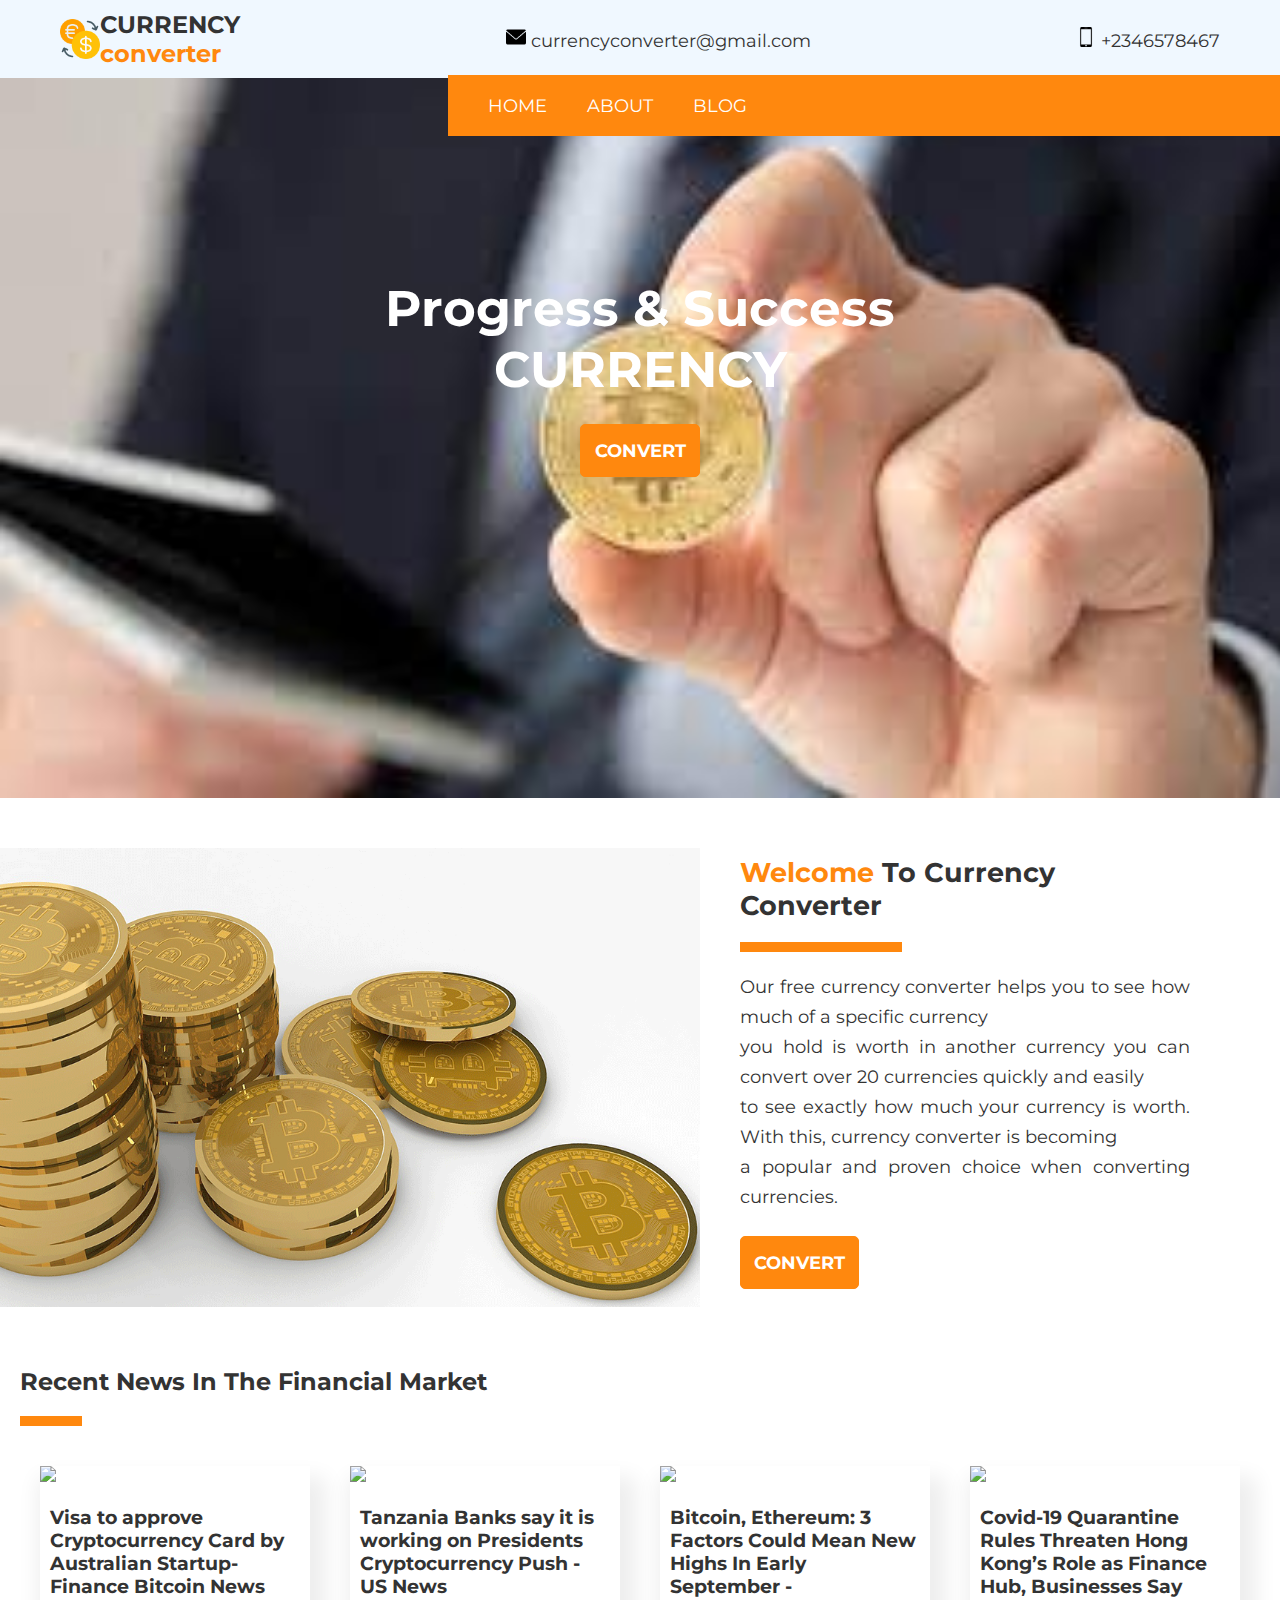
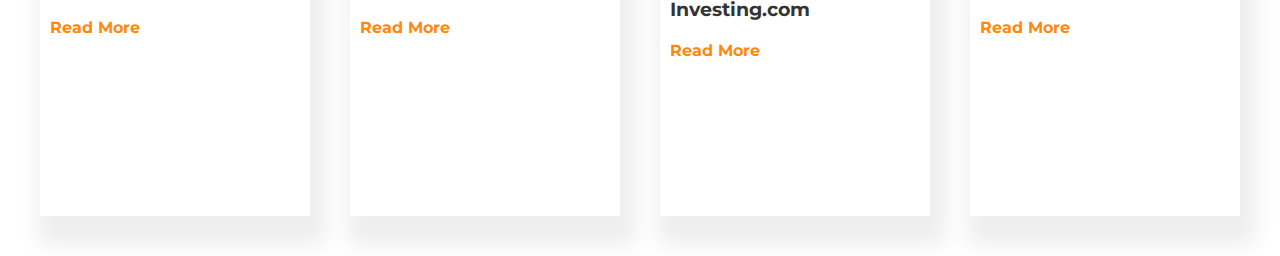
==== index.html @ f689ca14 "Merge pull request #11 from Marienoir/final_changes" ====
<!DOCTYPE html>
<html lang="en">
<head>
    <meta charset="UTF-8">
    <meta http-equiv="X-UA-Compatible" content="IE=edge">
    <meta name="viewport" content="width=device-width, initial-scale=1.0">
    <link rel="preconnect" href="https://fonts.googleapis.com" />
    <link rel="preconnect" href="https://fonts.gstatic.com" crossorigin />
    <link
      href="https://fonts.googleapis.com/css2?family=Montserrat:wght@400;600&display=swap"
      rel="stylesheet"
    />
    <link rel="stylesheet" href="style.css" />
    <title>Currency Converter</title>
</head>
<body>
    <header>
        <div class="brand-logo">
            <img class="logo" src="/images/exchange.png" alt="brandlogo">
            <h1>CURRENCY <span class="currency">converter</span></h1>
        </div>
        <div class="email">
            <img class="email-icon" src="/images/envelope.png" alt="email">
            currencyconverter@gmail.com
        </div>
        <div class="phone">
            <img class="phone-icon" src="/images/smartphone-call.png" alt="phonenumber">
            +2346578467
        </div>
    </header>
    <nav>
        <ul class="nav-links">
            <li><a href="index.html">Home</a></li>
            <li><a href="#about">About</a></li>
            <li><a href="#blog">Blog</a></li>
        </ul>
    </nav>
    <main>
        <div class="hero-banner">
            <h2>Progress & Success<br>CURRENCY</h2>
            <button class="slide_from_left"><a href="./converter.html">CONVERT</a></button>
        </div>
    </main>
    <section class="about-section" id="about">
        <img src="./images/cryto.png">
        <div class="text">
          <h1><span style="color:#ff880e">Welcome</span> To Currency Converter</h1>
          <p>
           Our free currency converter helps you to see how much of a specific currency  <br> 
           you hold is worth in another currency you can convert over 20 currencies quickly and easily<br> 
           to see exactly how much your currency is worth. With this, currency converter is becoming<br> 
           a popular and proven choice when converting currencies.
         </p>
         <button class="slide_from_left"><a href="./converter.html">CONVERT</a></button>
         </div>
        </div>
      </div>
     </section>
     <section class="blog-section" id="blog">
        <div class="text-center">
            <h1> Recent News<span> In The Financial Market</span></h1>
        </div>
        <div class="blog-card">
            <div class="blog-box">
                <img src="images/image5.jpg">
                <h3>Visa to approve Cryptocurrency Card by Australian Startup- Finance Bitcoin News</h3>
                <a target="_blank" href="https://www.google.com/url?sa=i&url=https%3A%2F%2Fnews.bitcoin.com%2Fvisa-cryptocurrency-card-australian-startup%2F&psig=AOvVaw0-QcKt82OfNd3mmg1tGjMg&ust=1630430598422000&source=images&cd=vfe&ved=2ahUKEwjx_7u2odnyAhWGw4UKHdLIAScQr4kDegUIARD4AQ">Read More</a>
            </div>
            <div class="blog-box">
                <img src="images/image3.jpg">
                <h3>Tanzania Banks say it is working on Presidents Cryptocurrency Push - US News</h3>
                <a target="_blank"  href="https://www.google.com/url?sa=i&url=https%3A%2F%2Fwww.usnews.com%2Fnews%2Ftechnology%2Farticles%2F2021-06-25%2Ftanzania-central-bank-says-it-is-working-on-presidents-cryptocurrency-push&psig=AOvVaw0-QcKt82OfNd3mmg1tGjMg&ust=1630430598422000&source=images&cd=vfe&ved=2ahUKEwjx_7u2odnyAhWGw4UKHdLIAScQr4kDegUIARCOAg">Read More</a>
            </div>
            <div class="blog-box">
                <img src="images/image4.jpg">
                <h3>Bitcoin, Ethereum: 3 Factors Could Mean New Highs In Early September - Investing.com </h3>
                <a target="_blank" href="https://ng.investing.com/analysis/bitcoin-ethereum-3-factors-could-mean-new-highs-in-early-september-90229">Read More</a>
            </div>
            <div class="blog-box">
                <img src="images/image5.jpg">
                <h3>Covid-19 Quarantine Rules Threaten Hong Kong’s Role as Finance Hub, Businesses Say</h3>
                <a target="_blank"  href="https://www.wsj.com/articles/covid-19-quarantine-rules-threaten-hong-kongs-role-as-finance-hub-businesses-say-11630067400?mod=markets_major_pos12">Read More</a>
            </div>
        </div>
    </section>
</body>
</html>
---- style.css ----
*{
    box-sizing: border-box;
    margin: 0;
    padding: 0;
    color: #333;
}
body{
    background-color: rgb(255, 255, 255);
    font-size: 1.1rem;
    font-family: 'Montserrat', sans-serif;
}

header {
    background-color:aliceblue;
    margin: 0;
    display: flex;
    justify-content: space-between;
    align-items: center;
    padding: 10px 60px;
}

.brand-logo {
    display: flex;
    align-items: center;
}

.logo {
    width: 40px;
}

h1{
    font-size: 24px;
}

.currency {
    display: block;
    color: #ff880e;
}

.email-icon,
.phone-icon {
    width: 20px;

}

nav {
    width: 65%;
    margin-left: auto;
    padding: 10px;
    background-color: #ff880e;
    position: absolute;
    top: 75px;
    right: 0px;
} 


.nav-links {
    display: flex;
    padding: 10px 30px;
    margin: 0;
    list-style-type: none;
    column-gap: 40px;
}

.nav-links a {
    color: #fff;
    text-decoration: none;
    text-transform: uppercase;
}

.hero-banner {
    background-image: url(/images/coin-fist.jpeg);
    height: 80vh;
    background-repeat: no-repeat;
    background-size: cover;
    text-align:center;

}

.hero-banner h2 {
    font-size: 50px;
    color: white;
    padding-top: 200px;
    font-family: 'Montserrat', sans-serif;
    font-weight: bold;
}
button a{
    text-decoration: none;
    color: white;
}
button {
    font-size: 1em;
    background: #ff880e;
    color: #fff;
    border: 0.1rem solid #ff880e;
    padding: 0.85em 0.75em;
    margin-top: 1.5rem;
    position: relative;
    z-index: 1;
    overflow: hidden;
    font-family: 'Montserrat', sans-serif;
    font-weight: bold;
    border-radius: 5px;
}
  button a:hover {
    color: #ff880e;
}
  button::after {
    content: "";
    background: #fff;
    position: absolute;
    z-index: -1;
    padding: 0.85em 0.75em;
    display: block;
}
  button[class^="slide"]::after {
    transition: all 0.35s;
}
  button[class^="slide"]:hover::after {
    left: 0;
    right: 0;
    top: 0;
    bottom: 0;
    transition: all 0.35s;
}
  button.slide_from_left::after {
    top: 0;
    bottom: 0;
    left: -100%;
    right: 100%;
}
.about-section {
    display: flex;
    justify-content: space-evenly;
    align-items: center;
    padding: 20px 90px 20px 0;
}
.about-section img {
    width: 700px;
    margin: 30px 40px 0 0;
}
.about-section h1{
    font-size: 1.7rem;
    margin: 20px 0;
}
.about-section p{
    line-height: 30px;
    text-align: justify;
}
.text h1:after {
    content: ""; /* This is necessary for the pseudo element to work. */ 
    display: block; /* This will put the pseudo element on its own line. */
    width: 36%; /* Change this to whatever width you want to have before hover. */
    padding-top: 20px; /* This creates some space between the element and the border. */
    border-bottom: 10px solid #ff880e; /* This creates the border. Replace black with whatever color you want. */
    transition: .5s; /* This establishes the amount of time in seconds the animation should take from start to finish */
}

.text h1:hover:after {
    width: 67%; /* This will be the new width of your border when on hover */
}
.blog-section{
    padding: 20px;
    font-size: 1rem;
    font-family: 'Montserrat', sans-serif;
}
.text-center{
    text-align: left;
    margin: 20px 0;
}
.blog-card{
    display: flex;
    justify-content: center;
}

.blog-box{
    background: #fff;
    box-shadow: 7px 20px 20px 9px rgb(0 0 0 / 7%);
    width: 300px;
    margin: 20px;
    color:#4b4646;
    height: 350px;
}
.blog-box h3{
    margin: 10px 0;
    padding: 10px;
}
.blog-box a{
    text-decoration: none;
    color:#ff880e ;
    font-weight: bold;
    padding: 10px;
}
.text-center h1:after {
    content: ""; /* This is necessary for the pseudo element to work. */ 
    display: block; /* This will put the pseudo element on its own line. */
    width: 5%; /* Change this to whatever width you want to have before hover. */
    padding-top: 20px; /* This creates some space between the element and the border. */
    border-bottom: 10px solid #ff880e; /* This creates the border. Replace black with whatever color you want. */
    transition: .5s; /* This establishes the amount of time in seconds the animation should take from start to finish */
}

.text-center h1:hover:after {
    width: 15%; /* This will be the new width of your border when on hover */
}

@media only screen and (max-width: 768px){
    body{
        font-size: 1rem;
    }
    
    nav, .email, .phone{
        display: none;
    }
    .hero-banner h2{
        font-size: 2.1rem;
    }
    .about-section{
        flex-direction: column;
    }
    .text{
        padding: 10px;
    }
    .text h1{
        font-size: 1.6rem;
    }
    .about-section img{
        margin: 30px;
        width: 500px;
    }
    .header{
        font-size: 20px;
        text-align: center;
    }
    .blog-card{
        flex-direction: column;
    }
}
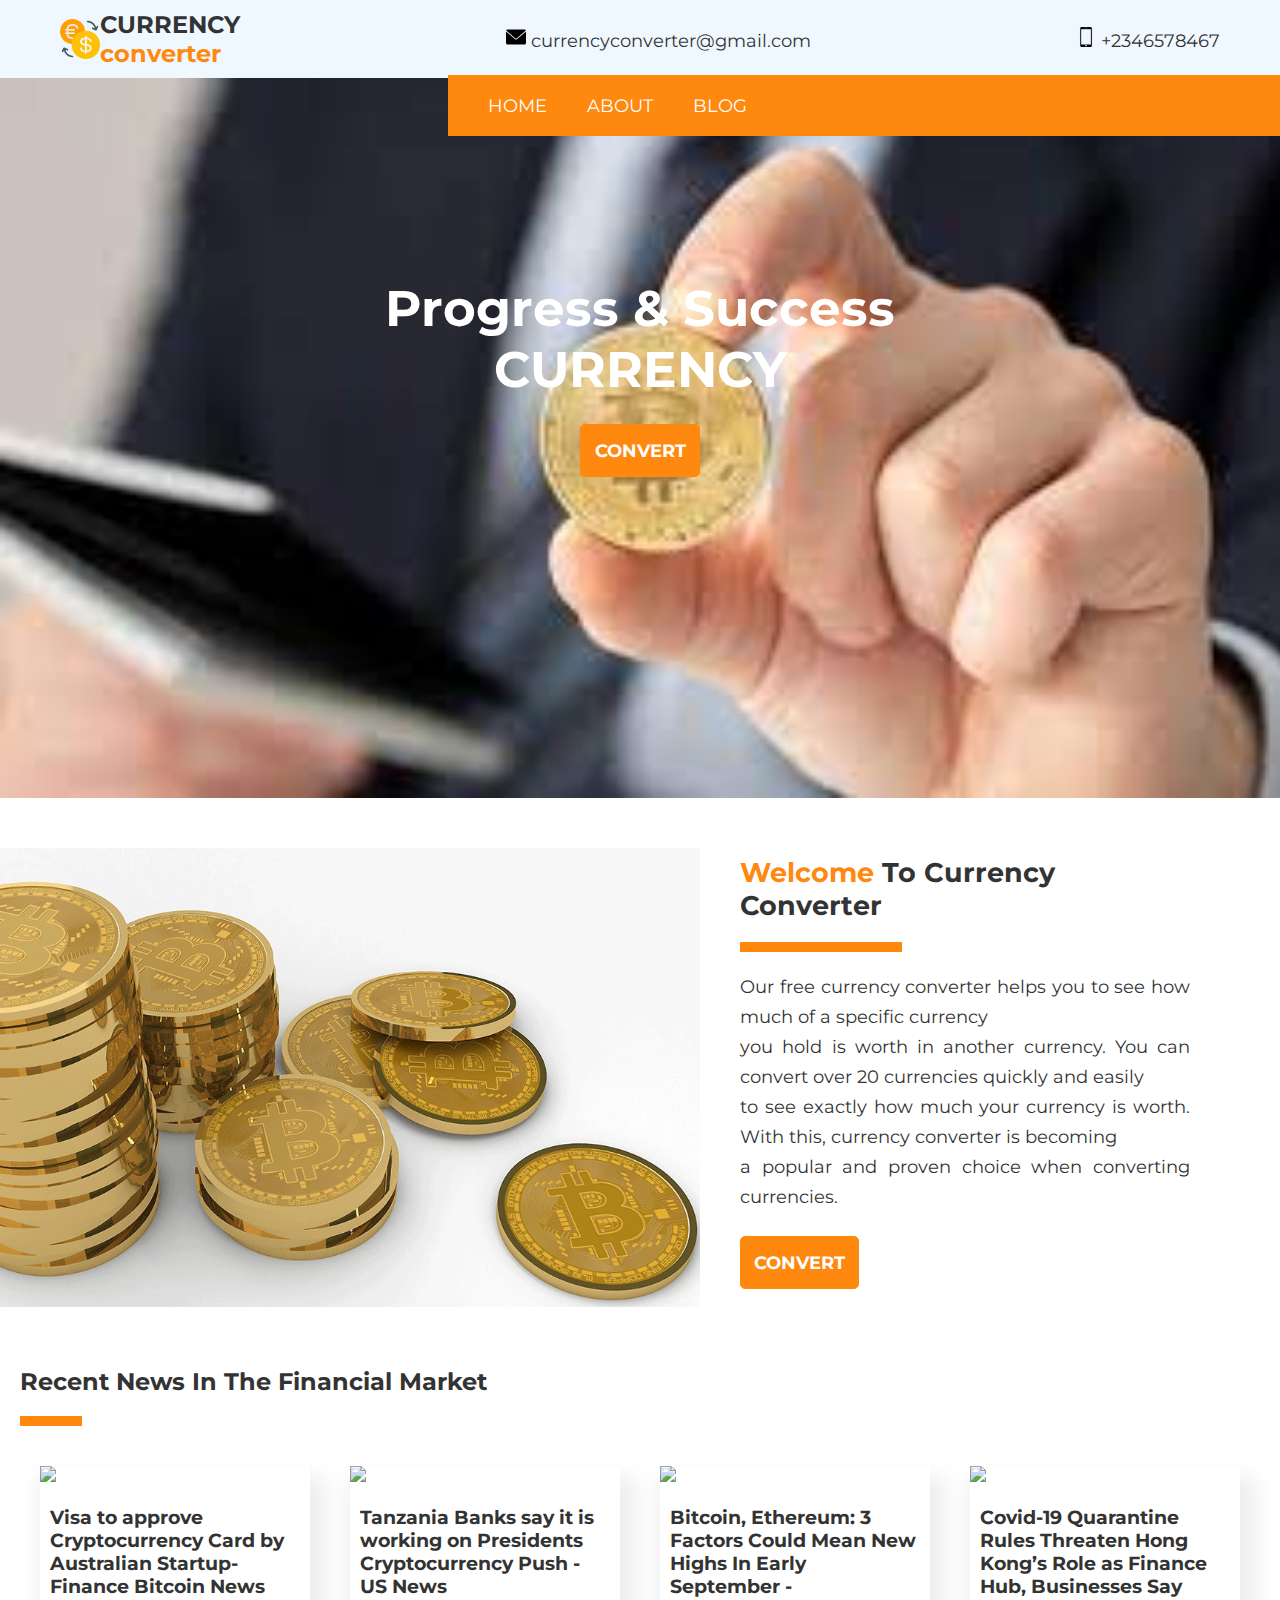
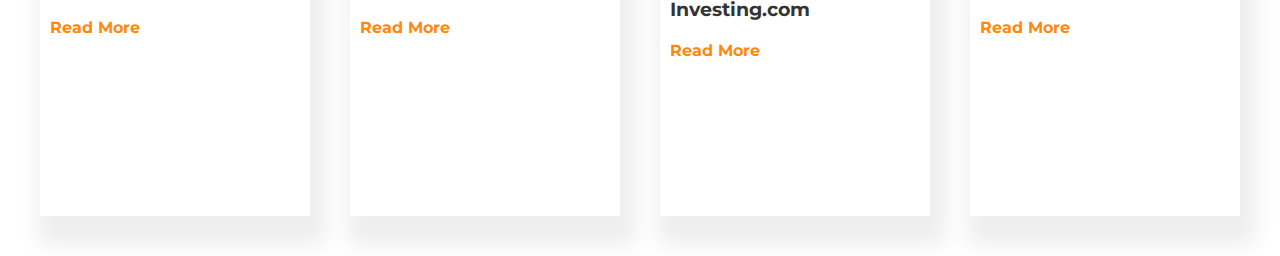
==== commit 1e426a04: "Update index.html" ====
--- a/index.html
+++ b/index.html
@@ -46,8 +46,8 @@
         <div class="text">
           <h1><span style="color:#ff880e">Welcome</span> To Currency Converter</h1>
           <p>
-           Our free currency converter helps you to see how much of a specific currency  <br> 
-           you hold is worth in another currency you can convert over 20 currencies quickly and easily<br> 
+           Our free currency converter helps you to see how much of a specific currency<br> 
+           you hold is worth in another currency. You can convert over 20 currencies quickly and easily<br> 
            to see exactly how much your currency is worth. With this, currency converter is becoming<br> 
            a popular and proven choice when converting currencies.
          </p>
@@ -84,4 +84,4 @@
         </div>
     </section>
 </body>
-</html>+</html>
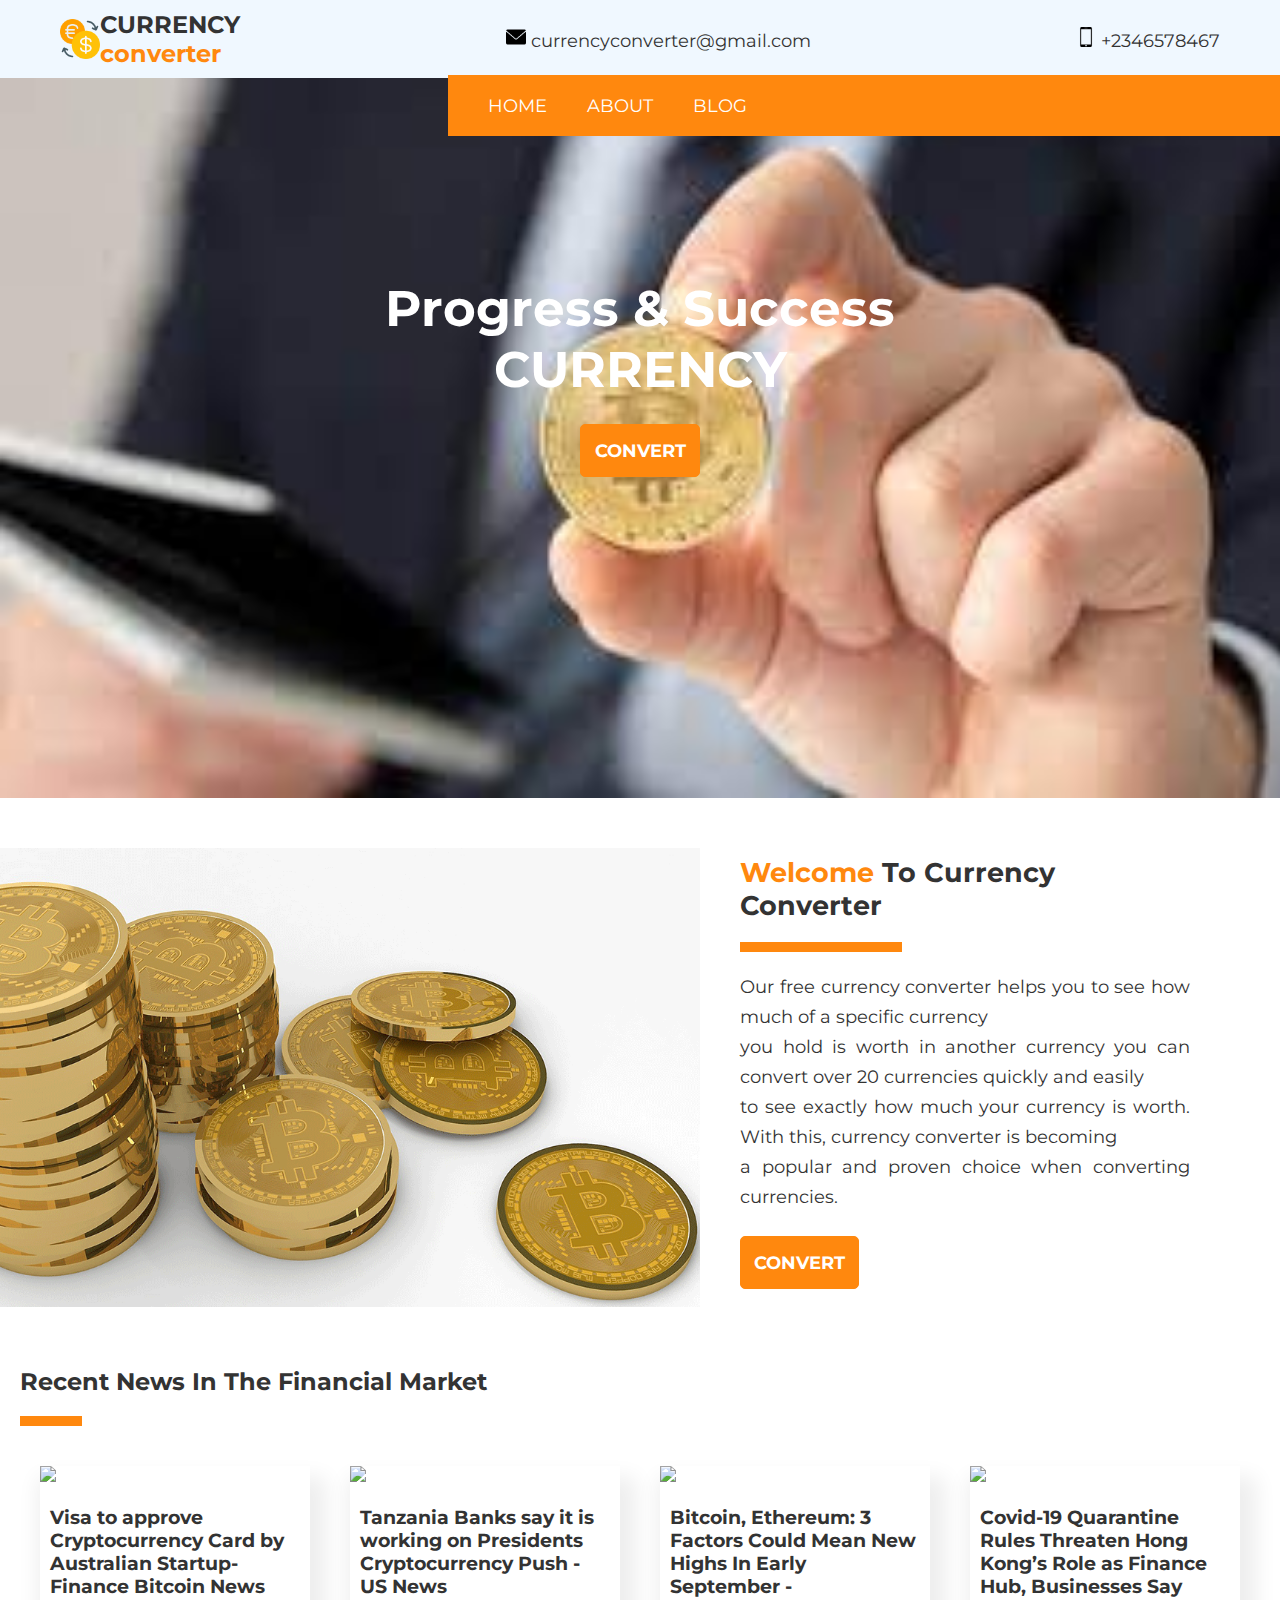
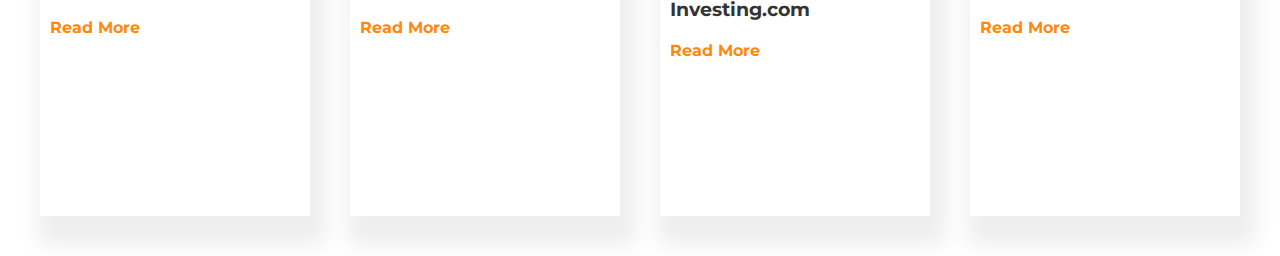
==== commit ed59c48b: "made some final changes" ====
--- a/index.html
+++ b/index.html
@@ -46,8 +46,8 @@
         <div class="text">
           <h1><span style="color:#ff880e">Welcome</span> To Currency Converter</h1>
           <p>
-           Our free currency converter helps you to see how much of a specific currency<br> 
-           you hold is worth in another currency. You can convert over 20 currencies quickly and easily<br> 
+           Our free currency converter helps you to see how much of a specific currency  <br> 
+           you hold is worth in another currency you can convert over 20 currencies quickly and easily<br> 
            to see exactly how much your currency is worth. With this, currency converter is becoming<br> 
            a popular and proven choice when converting currencies.
          </p>
@@ -84,4 +84,4 @@
         </div>
     </section>
 </body>
-</html>
+</html>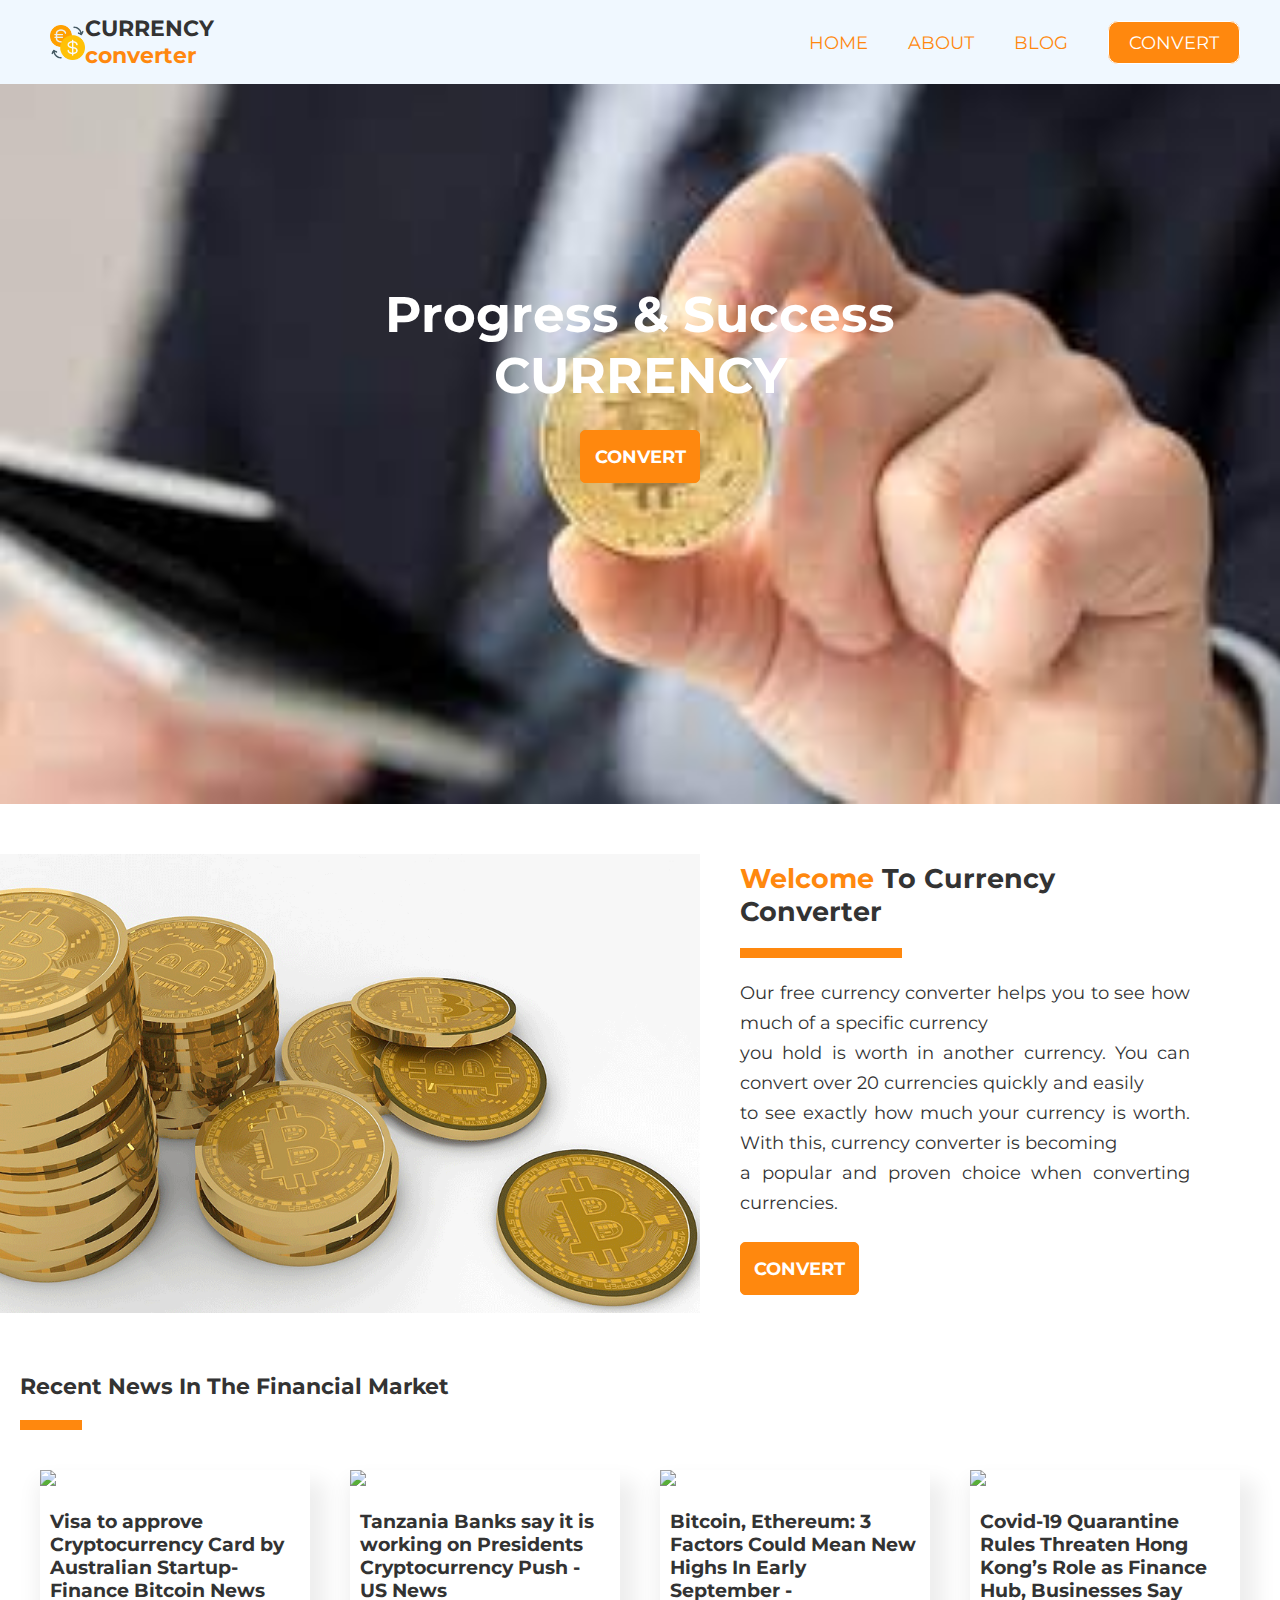
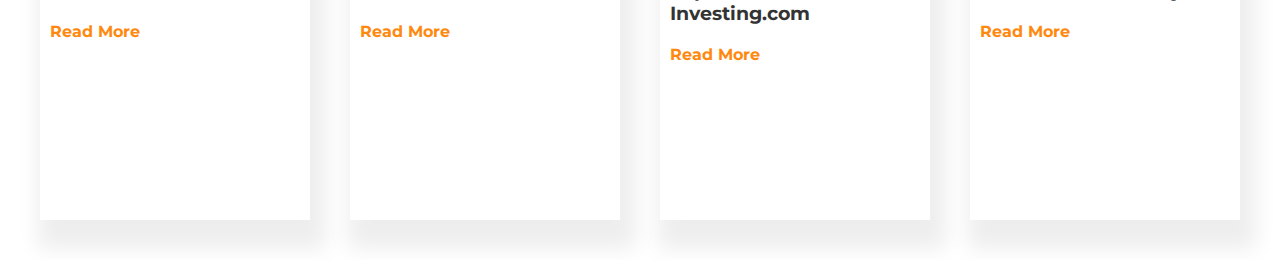
==== commit 69d7c5dd: "reworked on navbar and responsiveness" ====
--- a/index.html
+++ b/index.html
@@ -14,74 +14,75 @@
     <title>Currency Converter</title>
 </head>
 <body>
-    <header>
-        <div class="brand-logo">
-            <img class="logo" src="/images/exchange.png" alt="brandlogo">
-            <h1>CURRENCY <span class="currency">converter</span></h1>
-        </div>
-        <div class="email">
-            <img class="email-icon" src="/images/envelope.png" alt="email">
-            currencyconverter@gmail.com
-        </div>
-        <div class="phone">
-            <img class="phone-icon" src="/images/smartphone-call.png" alt="phonenumber">
-            +2346578467
-        </div>
-    </header>
-    <nav>
-        <ul class="nav-links">
+    <header id='header'>
+        <nav>
+            <div class="brand-logo">
+                <img class="logo" src="/images/exchange.png" alt="brandlogo">
+                <h1>CURRENCY <span class="currency">converter</span></h1>
+            </div>
+            <ul class="nav-links lg">
+                <li><a href="index.html">Home</a></li>
+                <li><a href="#about">About</a></li>
+                <li><a href="#blog">Blog</a></li>
+                <li><a href="/converter.html" class='convert'>Convert</a></li>
+            </ul>
+            <img id='nav-toggler' class='nav-toggler' src='/icons/hamburger.png' alt='menu icon'>
+        </nav>
+        <ul class="nav-links sm hide" id='nav-links'>
             <li><a href="index.html">Home</a></li>
             <li><a href="#about">About</a></li>
             <li><a href="#blog">Blog</a></li>
+            <li><a href="/converter.html" class='convert'>Convert</a></li>
         </ul>
-    </nav>
+    </header>
     <main>
-        <div class="hero-banner">
+        <section class="hero-banner" id='hero-banner'>
             <h2>Progress & Success<br>CURRENCY</h2>
             <button class="slide_from_left"><a href="./converter.html">CONVERT</a></button>
-        </div>
+        </section>
+        <section class="about-section" id="about">
+            <img src="./images/cryto.png">
+            <div class="text">
+              <h1><span style="color:#ff880e">Welcome</span> To Currency Converter</h1>
+              <p>
+               Our free currency converter helps you to see how much of a specific currency<br> 
+               you hold is worth in another currency. You can convert over 20 currencies quickly and easily<br> 
+               to see exactly how much your currency is worth. With this, currency converter is becoming<br> 
+               a popular and proven choice when converting currencies.
+             </p>
+             <button class="slide_from_left"><a href="./converter.html">CONVERT</a></button>
+             </div>
+            </div>
+          </div>
+         </section>
+         <section class="blog-section" id="blog">
+            <div class="text-center">
+                <h1> Recent News<span> In The Financial Market</span></h1>
+            </div>
+            <div class="blog-card">
+                <div class="blog-box">
+                    <img src="images/image5.jpg">
+                    <h3>Visa to approve Cryptocurrency Card by Australian Startup- Finance Bitcoin News</h3>
+                    <a target="_blank" href="https://www.google.com/url?sa=i&url=https%3A%2F%2Fnews.bitcoin.com%2Fvisa-cryptocurrency-card-australian-startup%2F&psig=AOvVaw0-QcKt82OfNd3mmg1tGjMg&ust=1630430598422000&source=images&cd=vfe&ved=2ahUKEwjx_7u2odnyAhWGw4UKHdLIAScQr4kDegUIARD4AQ">Read More</a>
+                </div>
+                <div class="blog-box">
+                    <img src="images/image3.jpg">
+                    <h3>Tanzania Banks say it is working on Presidents Cryptocurrency Push - US News</h3>
+                    <a target="_blank"  href="https://www.google.com/url?sa=i&url=https%3A%2F%2Fwww.usnews.com%2Fnews%2Ftechnology%2Farticles%2F2021-06-25%2Ftanzania-central-bank-says-it-is-working-on-presidents-cryptocurrency-push&psig=AOvVaw0-QcKt82OfNd3mmg1tGjMg&ust=1630430598422000&source=images&cd=vfe&ved=2ahUKEwjx_7u2odnyAhWGw4UKHdLIAScQr4kDegUIARCOAg">Read More</a>
+                </div>
+                <div class="blog-box">
+                    <img src="images/image4.jpg">
+                    <h3>Bitcoin, Ethereum: 3 Factors Could Mean New Highs In Early September - Investing.com </h3>
+                    <a target="_blank" href="https://ng.investing.com/analysis/bitcoin-ethereum-3-factors-could-mean-new-highs-in-early-september-90229">Read More</a>
+                </div>
+                <div class="blog-box">
+                    <img src="images/image5.jpg">
+                    <h3>Covid-19 Quarantine Rules Threaten Hong Kong’s Role as Finance Hub, Businesses Say</h3>
+                    <a target="_blank"  href="https://www.wsj.com/articles/covid-19-quarantine-rules-threaten-hong-kongs-role-as-finance-hub-businesses-say-11630067400?mod=markets_major_pos12">Read More</a>
+                </div>
+            </div>
+        </section>
     </main>
-    <section class="about-section" id="about">
-        <img src="./images/cryto.png">
-        <div class="text">
-          <h1><span style="color:#ff880e">Welcome</span> To Currency Converter</h1>
-          <p>
-           Our free currency converter helps you to see how much of a specific currency  <br> 
-           you hold is worth in another currency you can convert over 20 currencies quickly and easily<br> 
-           to see exactly how much your currency is worth. With this, currency converter is becoming<br> 
-           a popular and proven choice when converting currencies.
-         </p>
-         <button class="slide_from_left"><a href="./converter.html">CONVERT</a></button>
-         </div>
-        </div>
-      </div>
-     </section>
-     <section class="blog-section" id="blog">
-        <div class="text-center">
-            <h1> Recent News<span> In The Financial Market</span></h1>
-        </div>
-        <div class="blog-card">
-            <div class="blog-box">
-                <img src="images/image5.jpg">
-                <h3>Visa to approve Cryptocurrency Card by Australian Startup- Finance Bitcoin News</h3>
-                <a target="_blank" href="https://www.google.com/url?sa=i&url=https%3A%2F%2Fnews.bitcoin.com%2Fvisa-cryptocurrency-card-australian-startup%2F&psig=AOvVaw0-QcKt82OfNd3mmg1tGjMg&ust=1630430598422000&source=images&cd=vfe&ved=2ahUKEwjx_7u2odnyAhWGw4UKHdLIAScQr4kDegUIARD4AQ">Read More</a>
-            </div>
-            <div class="blog-box">
-                <img src="images/image3.jpg">
-                <h3>Tanzania Banks say it is working on Presidents Cryptocurrency Push - US News</h3>
-                <a target="_blank"  href="https://www.google.com/url?sa=i&url=https%3A%2F%2Fwww.usnews.com%2Fnews%2Ftechnology%2Farticles%2F2021-06-25%2Ftanzania-central-bank-says-it-is-working-on-presidents-cryptocurrency-push&psig=AOvVaw0-QcKt82OfNd3mmg1tGjMg&ust=1630430598422000&source=images&cd=vfe&ved=2ahUKEwjx_7u2odnyAhWGw4UKHdLIAScQr4kDegUIARCOAg">Read More</a>
-            </div>
-            <div class="blog-box">
-                <img src="images/image4.jpg">
-                <h3>Bitcoin, Ethereum: 3 Factors Could Mean New Highs In Early September - Investing.com </h3>
-                <a target="_blank" href="https://ng.investing.com/analysis/bitcoin-ethereum-3-factors-could-mean-new-highs-in-early-september-90229">Read More</a>
-            </div>
-            <div class="blog-box">
-                <img src="images/image5.jpg">
-                <h3>Covid-19 Quarantine Rules Threaten Hong Kong’s Role as Finance Hub, Businesses Say</h3>
-                <a target="_blank"  href="https://www.wsj.com/articles/covid-19-quarantine-rules-threaten-hong-kongs-role-as-finance-hub-businesses-say-11630067400?mod=markets_major_pos12">Read More</a>
-            </div>
-        </div>
-    </section>
+    <script src='nav.js'></script>
 </body>
-</html>+</html>
--- a/style.css
+++ b/style.css
@@ -12,12 +12,20 @@
 
 header {
     background-color:aliceblue;
+    padding: 15px 40px 15px 50px;
+    position: fixed;
+    top: 0;
+    width: 100%;
+    transition: top 0.3s;
+    z-index: 100;
+}
+
+nav {
     margin: 0;
     display: flex;
     justify-content: space-between;
     align-items: center;
-    padding: 10px 60px;
-}
+} 
 
 .brand-logo {
     display: flex;
@@ -25,11 +33,11 @@
 }
 
 .logo {
-    width: 40px;
+    width: 35px;
 }
 
 h1{
-    font-size: 24px;
+    font-size: 22px;
 }
 
 .currency {
@@ -43,29 +51,42 @@
 
 }
 
-nav {
-    width: 65%;
-    margin-left: auto;
-    padding: 10px;
-    background-color: #ff880e;
-    position: absolute;
-    top: 75px;
-    right: 0px;
-} 
-
-
 .nav-links {
     display: flex;
-    padding: 10px 30px;
     margin: 0;
     list-style-type: none;
     column-gap: 40px;
 }
 
+.nav-toggler,
+.nav-links.sm {
+    display: none;
+}
+
 .nav-links a {
-    color: #fff;
+    color: #ff880e;
     text-decoration: none;
     text-transform: uppercase;
+    padding-bottom: 10px;
+}
+
+.nav-links a:hover {
+    border-bottom: 1px solid #ff880e;
+    color: #4b4646;
+}
+
+.nav-links .convert {
+    background-color: #ff880e;
+    color: #fff;
+    border-radius: 10px;
+    padding: 10px 20px;
+    border: 1.5px solid #fff;
+}
+
+.nav-links .convert:hover {
+    background-color: #fff;
+    color: #ff880e;
+    border: 1.5px solid #ff880e;
 }
 
 .hero-banner {
@@ -74,7 +95,7 @@
     background-repeat: no-repeat;
     background-size: cover;
     text-align:center;
-
+    margin-top: 84px;
 }
 
 .hero-banner h2 {
@@ -208,10 +229,43 @@
     body{
         font-size: 1rem;
     }
+
+    .nav-links {
+        flex-direction: column;
+        row-gap: 25px;
+        margin: 25px 0;
+    }
     
-    nav, .email, .phone{
+    .nav-links.lg{
         display: none;
     }
+
+    .nav-toggler {
+        display: block;
+        width: 50px;
+    }
+
+    .nav-links.sm {
+        display: flex;
+    }
+
+    .nav-links.sm.hide {
+        display: none;
+    }
+
+    .nav-links li:last-of-type {
+        margin-top: 10px;
+    }
+
+
+    .hero-banner {
+        margin-top: 84px;
+    }
+
+    .hero-banner.shift {
+        margin-top: 295px;
+    }
+
     .hero-banner h2{
         font-size: 2.1rem;
     }
@@ -235,4 +289,10 @@
     .blog-card{
         flex-direction: column;
     }
+}
+
+@media only screen and (max-width: 425px) {
+    header {
+        padding: 15px 25px;
+    }
 }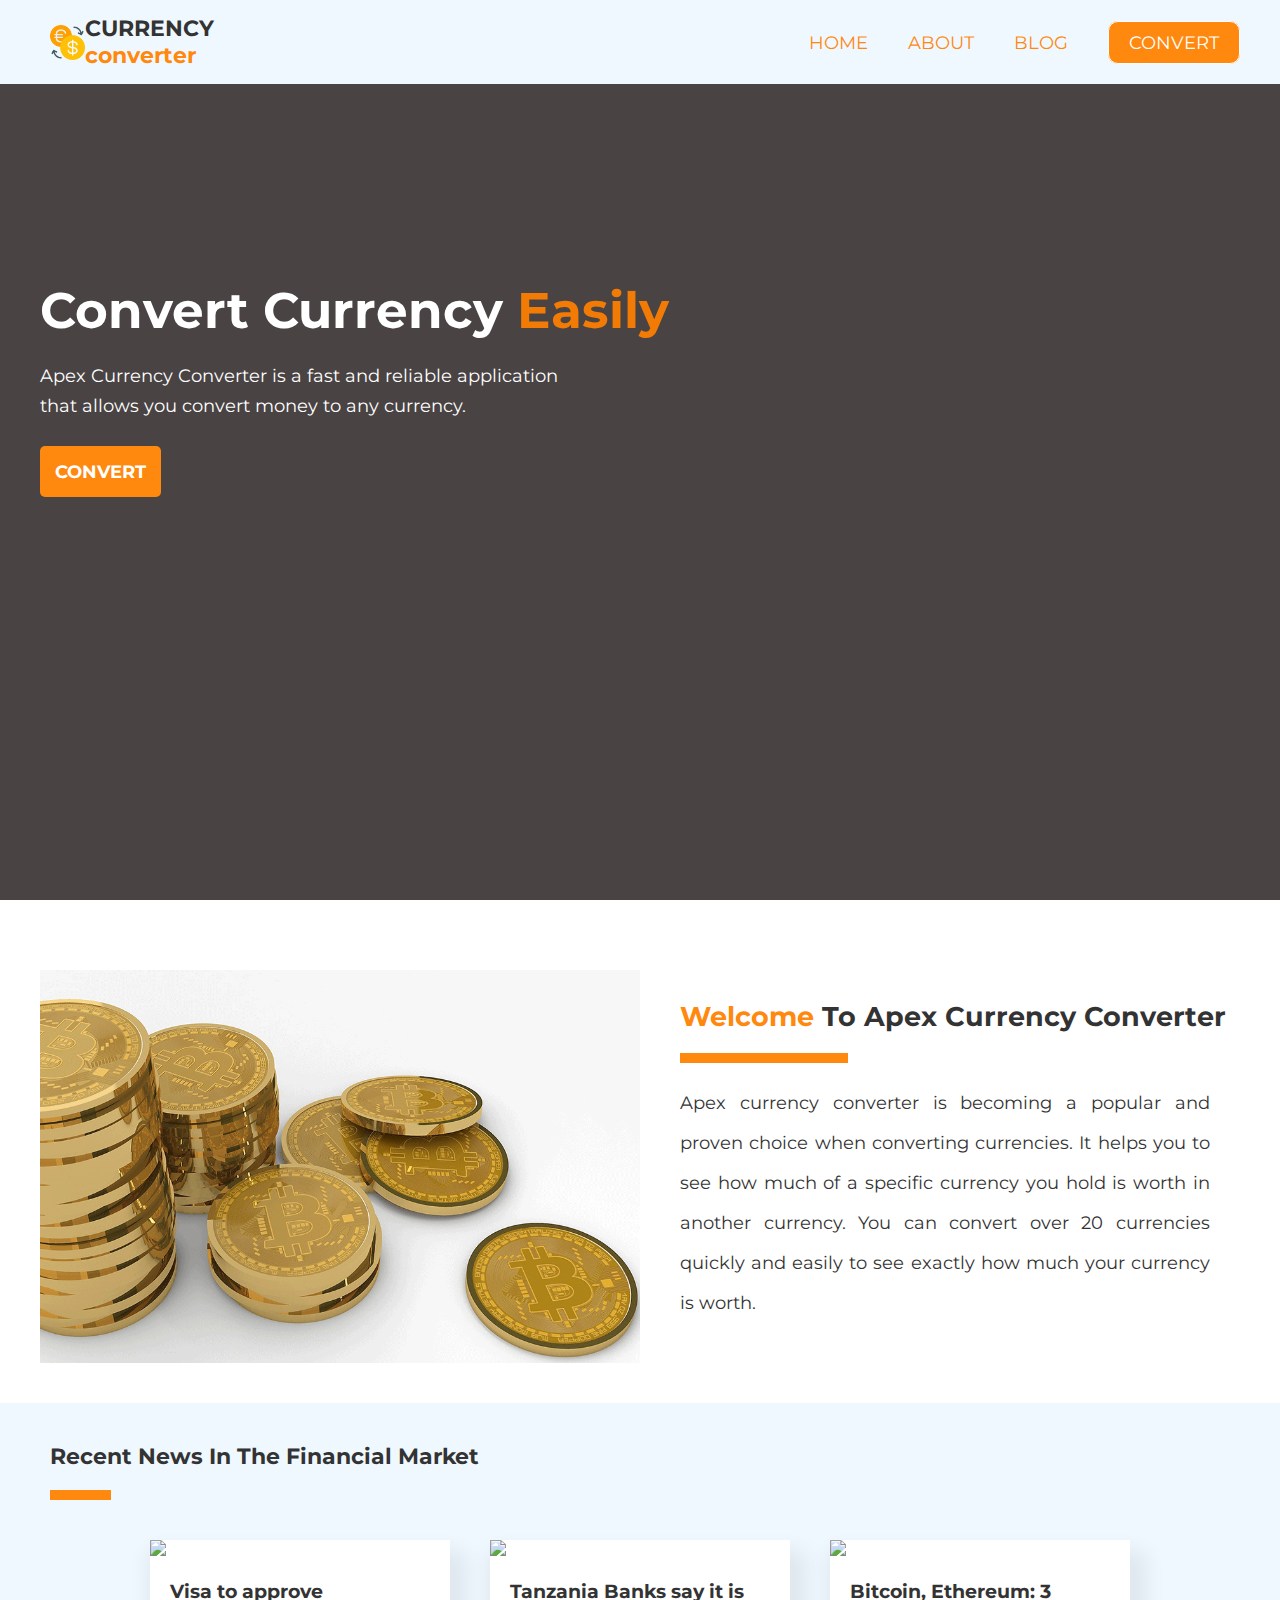
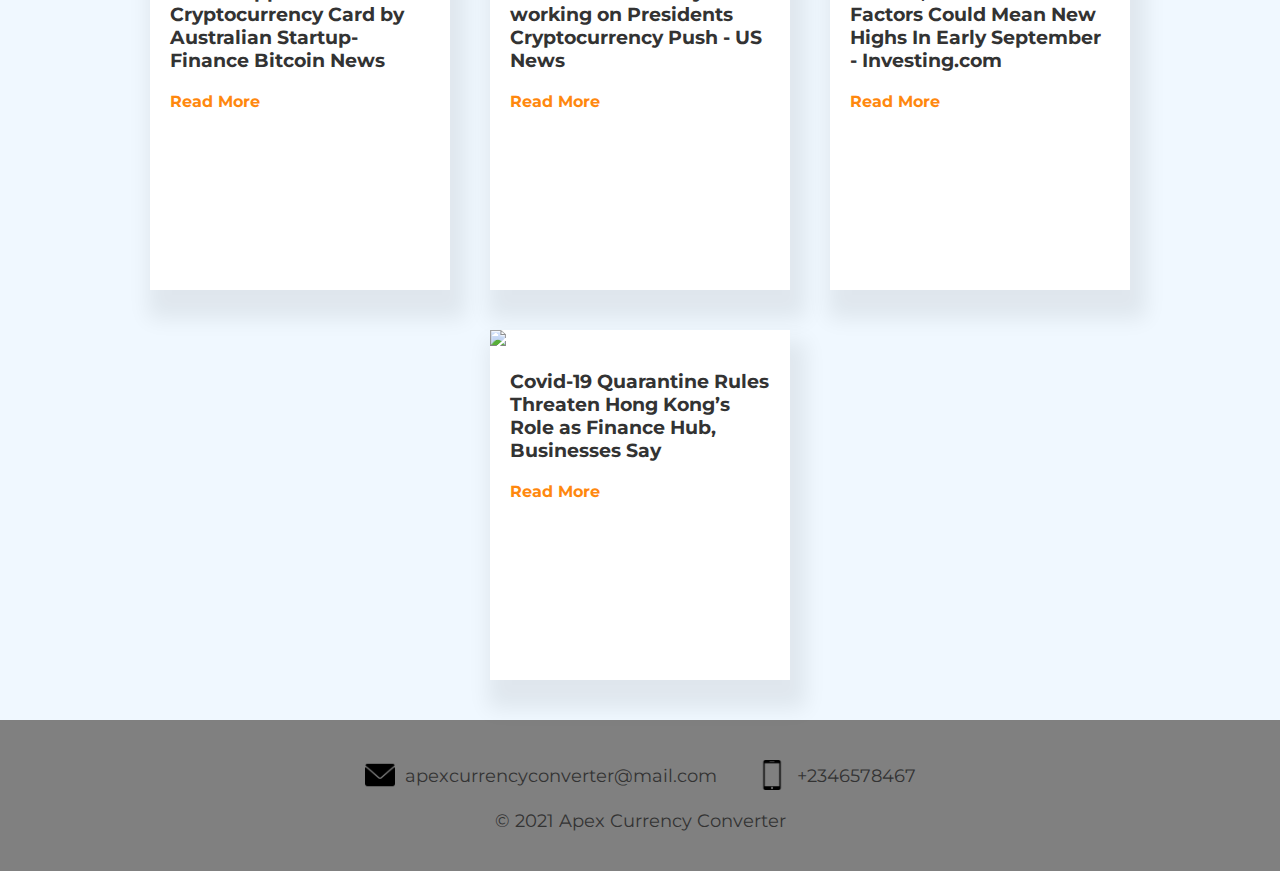
==== commit 9aef12f9: "updated responsiveness" ====
--- a/index.html
+++ b/index.html
@@ -35,27 +35,26 @@
             <li><a href="/converter.html" class='convert'>Convert</a></li>
         </ul>
     </header>
-    <main>
-        <section class="hero-banner" id='hero-banner'>
-            <h2>Progress & Success<br>CURRENCY</h2>
-            <button class="slide_from_left"><a href="./converter.html">CONVERT</a></button>
+    <main class="container">
+        <section class="hero-banner">
+            <h2>Convert Currency <span style="color:#f17b04">Easily</span></h2>
+            <p>Apex Currency Converter is a fast and reliable application<br>that allows you convert money to any currency.</p>
+            <a class="convert-btn" href="./converter.html">CONVERT</a>
         </section>
-        <section class="about-section" id="about">
+        <section class="container about-section" id="about">
             <img src="./images/cryto.png">
             <div class="text">
-              <h1><span style="color:#ff880e">Welcome</span> To Currency Converter</h1>
-              <p>
-               Our free currency converter helps you to see how much of a specific currency<br> 
-               you hold is worth in another currency. You can convert over 20 currencies quickly and easily<br> 
-               to see exactly how much your currency is worth. With this, currency converter is becoming<br> 
-               a popular and proven choice when converting currencies.
-             </p>
-             <button class="slide_from_left"><a href="./converter.html">CONVERT</a></button>
-             </div>
+            <h1><span style="color:#ff880e">Welcome</span> To Apex Currency Converter</h1>
+            <p>
+                Apex currency converter is becoming a popular and proven choice when converting currencies. It helps you to see how much of a specific currency
+            you hold is worth in another currency. You can convert over 20 currencies quickly and easily
+            to see exactly how much your currency is worth. 
+            </p>
             </div>
-          </div>
-         </section>
-         <section class="blog-section" id="blog">
+            </div>
+        </div>
+        </section>
+        <section class="container blog-section" id="blog">
             <div class="text-center">
                 <h1> Recent News<span> In The Financial Market</span></h1>
             </div>
@@ -63,12 +62,12 @@
                 <div class="blog-box">
                     <img src="images/image5.jpg">
                     <h3>Visa to approve Cryptocurrency Card by Australian Startup- Finance Bitcoin News</h3>
-                    <a target="_blank" href="https://www.google.com/url?sa=i&url=https%3A%2F%2Fnews.bitcoin.com%2Fvisa-cryptocurrency-card-australian-startup%2F&psig=AOvVaw0-QcKt82OfNd3mmg1tGjMg&ust=1630430598422000&source=images&cd=vfe&ved=2ahUKEwjx_7u2odnyAhWGw4UKHdLIAScQr4kDegUIARD4AQ">Read More</a>
+                    <a target="_blank" href="https://news.bitcoin.com/visa-cryptocurrency-card-australian-startup/">Read More</a>
                 </div>
                 <div class="blog-box">
                     <img src="images/image3.jpg">
                     <h3>Tanzania Banks say it is working on Presidents Cryptocurrency Push - US News</h3>
-                    <a target="_blank"  href="https://www.google.com/url?sa=i&url=https%3A%2F%2Fwww.usnews.com%2Fnews%2Ftechnology%2Farticles%2F2021-06-25%2Ftanzania-central-bank-says-it-is-working-on-presidents-cryptocurrency-push&psig=AOvVaw0-QcKt82OfNd3mmg1tGjMg&ust=1630430598422000&source=images&cd=vfe&ved=2ahUKEwjx_7u2odnyAhWGw4UKHdLIAScQr4kDegUIARCOAg">Read More</a>
+                    <a target="_blank"  href="https://www.usnews.com/news/technology/articles/2021-06-25/tanzania-central-bank-says-it-is-working-on-presidents-cryptocurrency-push">Read More</a>
                 </div>
                 <div class="blog-box">
                     <img src="images/image4.jpg">
@@ -83,6 +82,19 @@
             </div>
         </section>
     </main>
+    <footer>
+        <div class='contacts'>
+            <div class='contact'>
+                <img src='images/envelope.png' alt='email'>
+                apexcurrencyconverter@mail.com
+            </div>
+            <div class='contact'>
+                <img src='images/smartphone-call.png' alt='phone number'>
+                +2346578467
+            </div>
+        </div>
+        <p> &copy; 2021 Apex Currency Converter</p>
+    </footer>
     <script src='nav.js'></script>
 </body>
 </html>
--- a/style.css
+++ b/style.css
@@ -90,20 +90,44 @@
 }
 
 .hero-banner {
-    background-image: url(/images/coin-fist.jpeg);
-    height: 80vh;
+    background-color: rgb(73, 67, 67);
+    background-blend-mode:multiply ;
+    background-position: center;
+    background-size: cover;
+    background-image: url(images/bg2.jpg);
+    height: 100vh;
     background-repeat: no-repeat;
-    background-size: cover;
-    text-align:center;
-    margin-top: 84px;
+    width: 100%;
 }
 
 .hero-banner h2 {
     font-size: 50px;
     color: white;
-    padding-top: 200px;
+    padding-top: 280px;
+    margin-left: 40px;
     font-family: 'Montserrat', sans-serif;
     font-weight: bold;
+}
+.hero-banner p{
+    margin-left: 40px;
+    margin-bottom: 20px;
+    color: #fff;
+    padding: 20px 0;
+    line-height: 30px;
+}
+.convert-btn {
+    margin: 40px;
+    text-decoration: none;
+    color: white;
+    background: #ff880e;
+    padding: 15px;
+    border-radius: 5px;
+    font-weight: bold;
+}
+.convert-btn:hover {
+    color: #ff880e;
+    background: #fff;
+    border: 1px solid #ff880e;
 }
 button a{
     text-decoration: none;
@@ -112,7 +136,7 @@
 button {
     font-size: 1em;
     background: #ff880e;
-    color: #fff;
+    color: rgb(187, 180, 180);
     border: 0.1rem solid #ff880e;
     padding: 0.85em 0.75em;
     margin-top: 1.5rem;
@@ -123,41 +147,22 @@
     font-weight: bold;
     border-radius: 5px;
 }
-  button a:hover {
-    color: #ff880e;
-}
-  button::after {
-    content: "";
-    background: #fff;
-    position: absolute;
-    z-index: -1;
-    padding: 0.85em 0.75em;
-    display: block;
-}
-  button[class^="slide"]::after {
-    transition: all 0.35s;
-}
-  button[class^="slide"]:hover::after {
-    left: 0;
-    right: 0;
-    top: 0;
-    bottom: 0;
-    transition: all 0.35s;
-}
-  button.slide_from_left::after {
-    top: 0;
-    bottom: 0;
-    left: -100%;
-    right: 100%;
-}
+  button:hover,button a:hover {
+    color: #ff880e;
+}
+
 .about-section {
     display: flex;
-    justify-content: space-evenly;
     align-items: center;
-    padding: 20px 90px 20px 0;
-}
+    padding: 40px;
+}
+
+.about-section img,
+.about-section .text {
+    width: 50%;
+}
+
 .about-section img {
-    width: 700px;
     margin: 30px 40px 0 0;
 }
 .about-section h1{
@@ -165,32 +170,40 @@
     margin: 20px 0;
 }
 .about-section p{
-    line-height: 30px;
+    line-height: 40px;
     text-align: justify;
+    margin-right: 30px;
 }
 .text h1:after {
     content: ""; /* This is necessary for the pseudo element to work. */ 
     display: block; /* This will put the pseudo element on its own line. */
-    width: 36%; /* Change this to whatever width you want to have before hover. */
+    width: 30%; /* Change this to whatever width you want to have before hover. */
     padding-top: 20px; /* This creates some space between the element and the border. */
     border-bottom: 10px solid #ff880e; /* This creates the border. Replace black with whatever color you want. */
     transition: .5s; /* This establishes the amount of time in seconds the animation should take from start to finish */
 }
 
 .text h1:hover:after {
-    width: 67%; /* This will be the new width of your border when on hover */
+    width: 50%; /* This will be the new width of your border when on hover */
 }
 .blog-section{
     padding: 20px;
     font-size: 1rem;
     font-family: 'Montserrat', sans-serif;
-}
+    background-color: aliceblue;
+}
+
+.blog-section h1 {
+    margin-left: 30px;
+}
+
 .text-center{
     text-align: left;
     margin: 20px 0;
 }
 .blog-card{
     display: flex;
+    flex-wrap: wrap;
     justify-content: center;
 }
 
@@ -202,15 +215,19 @@
     color:#4b4646;
     height: 350px;
 }
+/* .blog-box img {
+    width: auto;
+    height: 100px;
+} */
 .blog-box h3{
     margin: 10px 0;
-    padding: 10px;
+    padding: 10px 20px;
 }
 .blog-box a{
     text-decoration: none;
     color:#ff880e ;
     font-weight: bold;
-    padding: 10px;
+    padding: 20px;
 }
 .text-center h1:after {
     content: ""; /* This is necessary for the pseudo element to work. */ 
@@ -225,6 +242,51 @@
     width: 15%; /* This will be the new width of your border when on hover */
 }
 
+footer {
+    background-color: gray;
+    padding: 40px 20px;
+    color: #fff;
+}
+
+footer .contacts {
+    display: flex;
+    justify-content: center;
+    column-gap: 40px;
+    flex-wrap: wrap;
+    row-gap: 20px;
+}
+
+footer .contact {
+    display: flex;
+    align-items: center;
+    column-gap: 10px;
+}
+
+footer img {
+    width: 30px;
+}
+
+footer p {
+    text-align: center;
+    margin-top: 20px;
+}
+
+@media only screen and (max-width: 992px){
+    .about-section {
+        flex-direction: column-reverse;
+        row-gap: 35px;
+    }
+
+    .about-section img {
+        margin: 0;
+    }
+
+    .about-section img,
+    .about-section .text {
+        width: 90%;
+    }
+}
+
 @media only screen and (max-width: 768px){
     body{
         font-size: 1rem;
@@ -256,21 +318,17 @@
     .nav-links li:last-of-type {
         margin-top: 10px;
     }
-
-
-    .hero-banner {
-        margin-top: 84px;
+    .hero-banner h2 {
+        font-size: 40px;
+        padding-top: 240px;
     }
 
     .hero-banner.shift {
         margin-top: 295px;
     }
 
-    .hero-banner h2{
-        font-size: 2.1rem;
-    }
     .about-section{
-        flex-direction: column;
+        padding: 40px 0;
     }
     .text{
         padding: 10px;
@@ -278,21 +336,33 @@
     .text h1{
         font-size: 1.6rem;
     }
-    .about-section img{
-        margin: 30px;
-        width: 500px;
-    }
+
     .header{
         font-size: 20px;
         text-align: center;
     }
-    .blog-card{
-        flex-direction: column;
-    }
 }
 
 @media only screen and (max-width: 425px) {
     header {
         padding: 15px 25px;
     }
+
+    .hero-banner h2,
+    .hero-banner p {
+        margin-right: 20px;
+    }
+
+    .about-section img,
+    .about-section .text {
+        width: 100%;
+    }
+
+    .about-section .text {
+        padding: 10px 20px;
+    }
+
+    .blog-section h1 {
+        margin-left: unset;
+    }
 }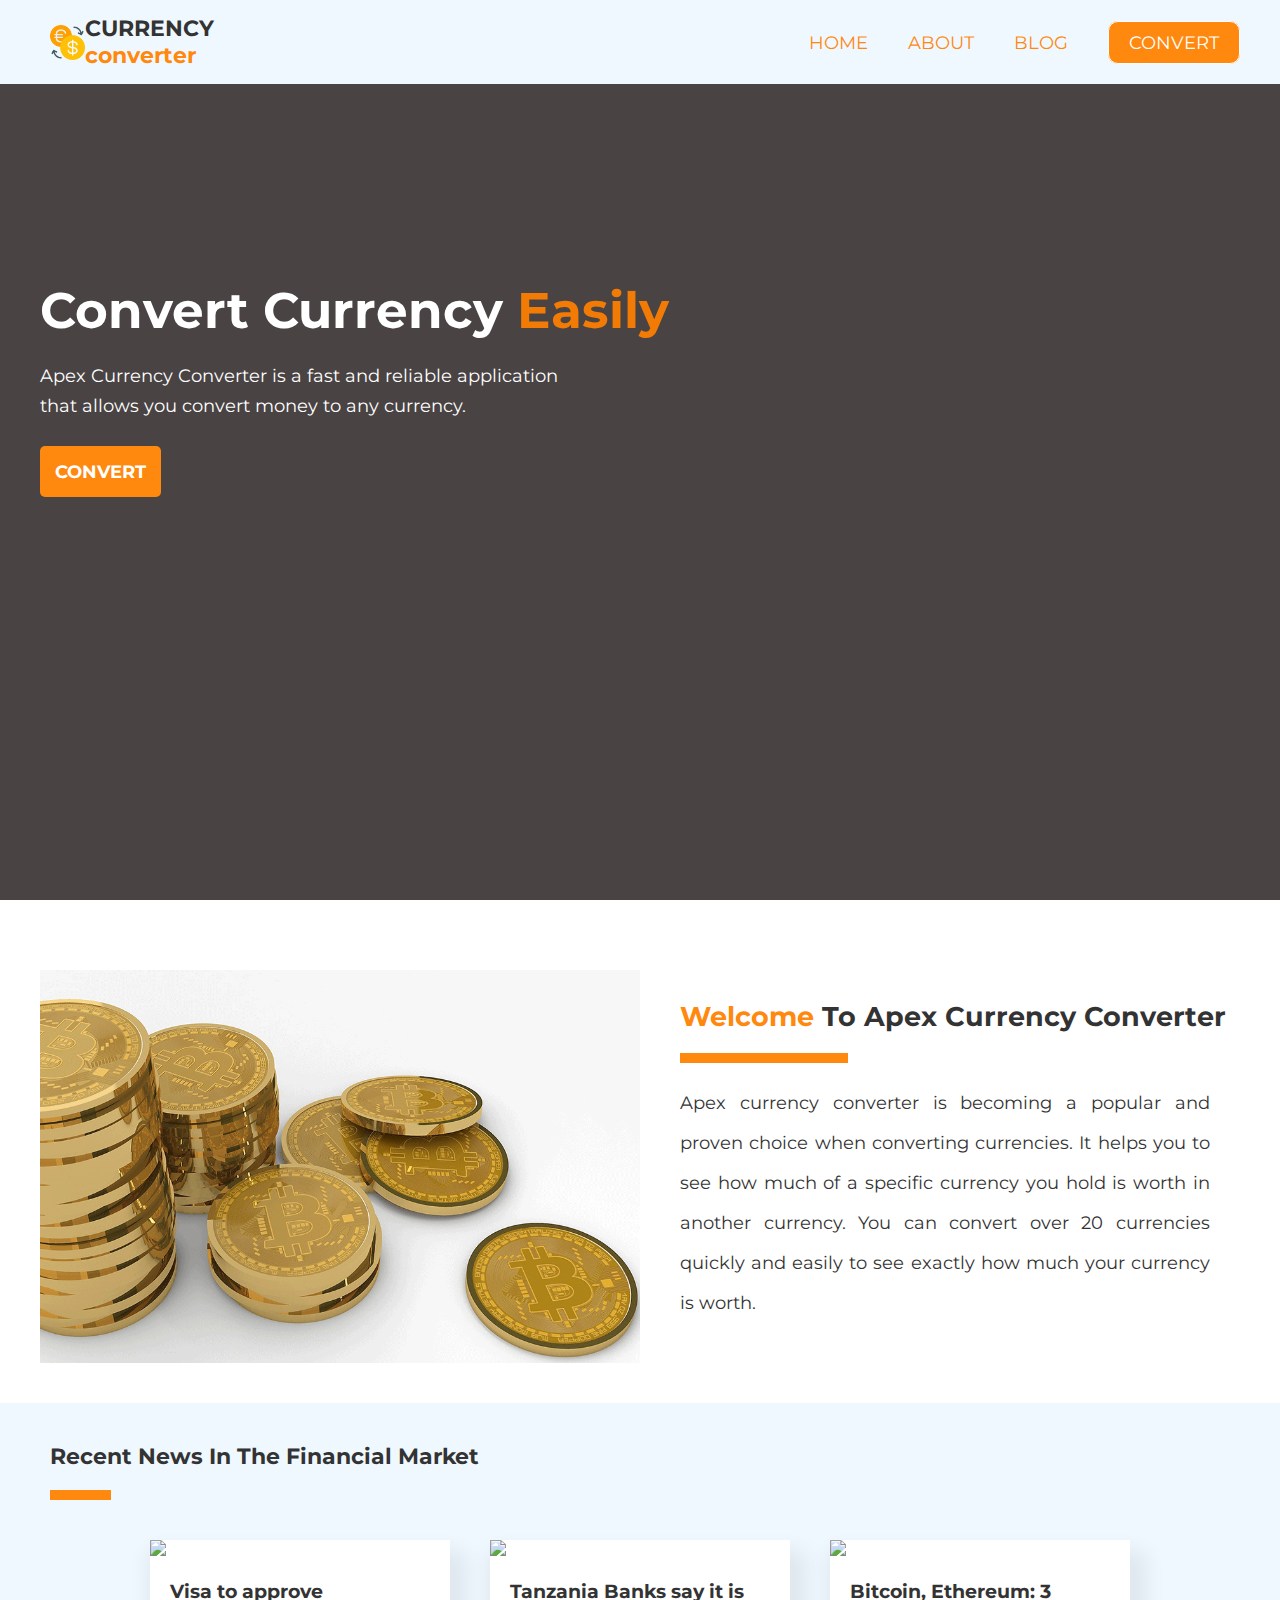
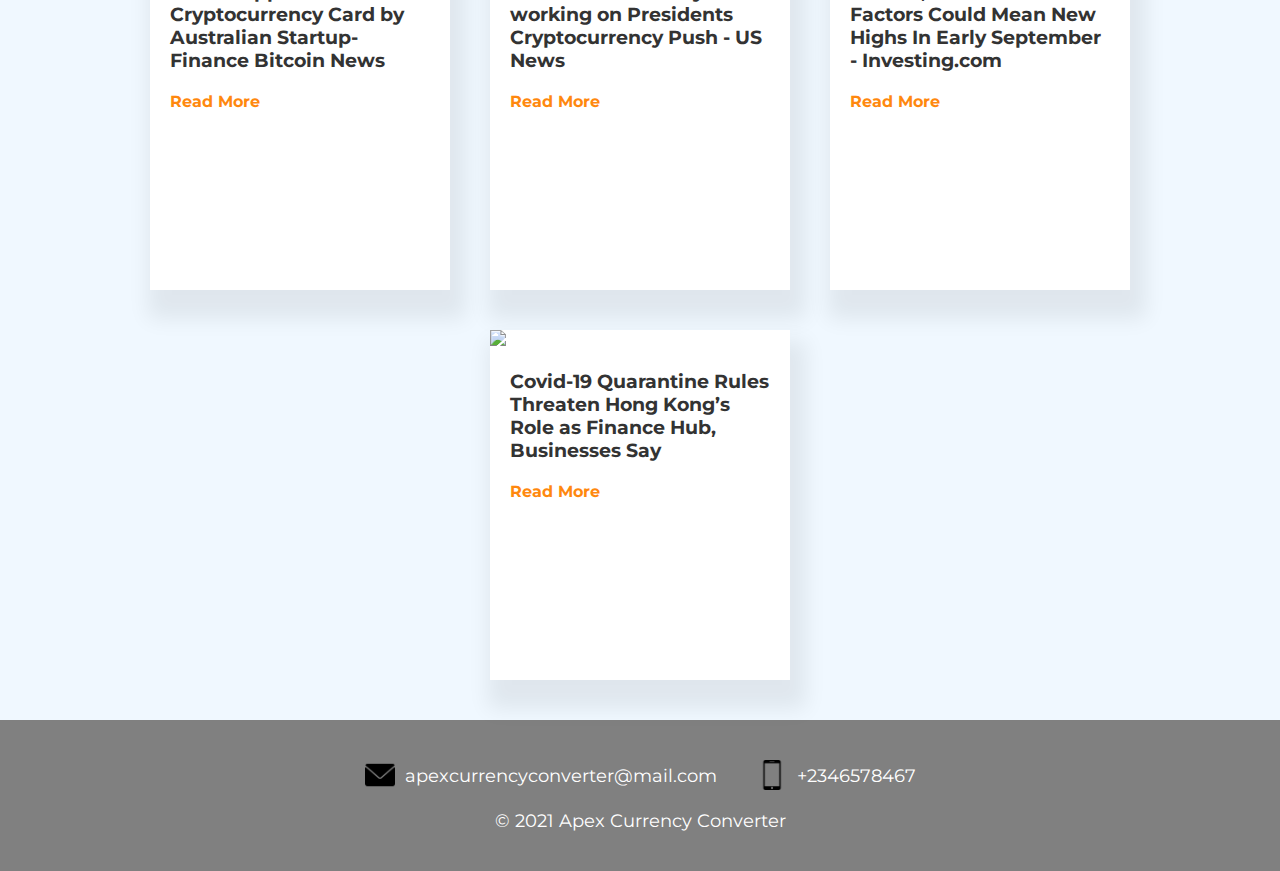
==== commit 7ba3cee7: "corrected error" ====
--- a/index.html
+++ b/index.html
@@ -36,7 +36,7 @@
         </ul>
     </header>
     <main class="container">
-        <section class="hero-banner">
+        <section class="hero-banner" id='hero-banner'>
             <h2>Convert Currency <span style="color:#f17b04">Easily</span></h2>
             <p>Apex Currency Converter is a fast and reliable application<br>that allows you convert money to any currency.</p>
             <a class="convert-btn" href="./converter.html">CONVERT</a>
--- a/style.css
+++ b/style.css
@@ -245,7 +245,7 @@
 footer {
     background-color: gray;
     padding: 40px 20px;
-    color: #fff;
+    color: #fff !important;
 }
 
 footer .contacts {
@@ -260,6 +260,7 @@
     display: flex;
     align-items: center;
     column-gap: 10px;
+    color: #fff !important;
 }
 
 footer img {
@@ -269,6 +270,7 @@
 footer p {
     text-align: center;
     margin-top: 20px;
+    color: #fff !important;
 }
 
 @media only screen and (max-width: 992px){
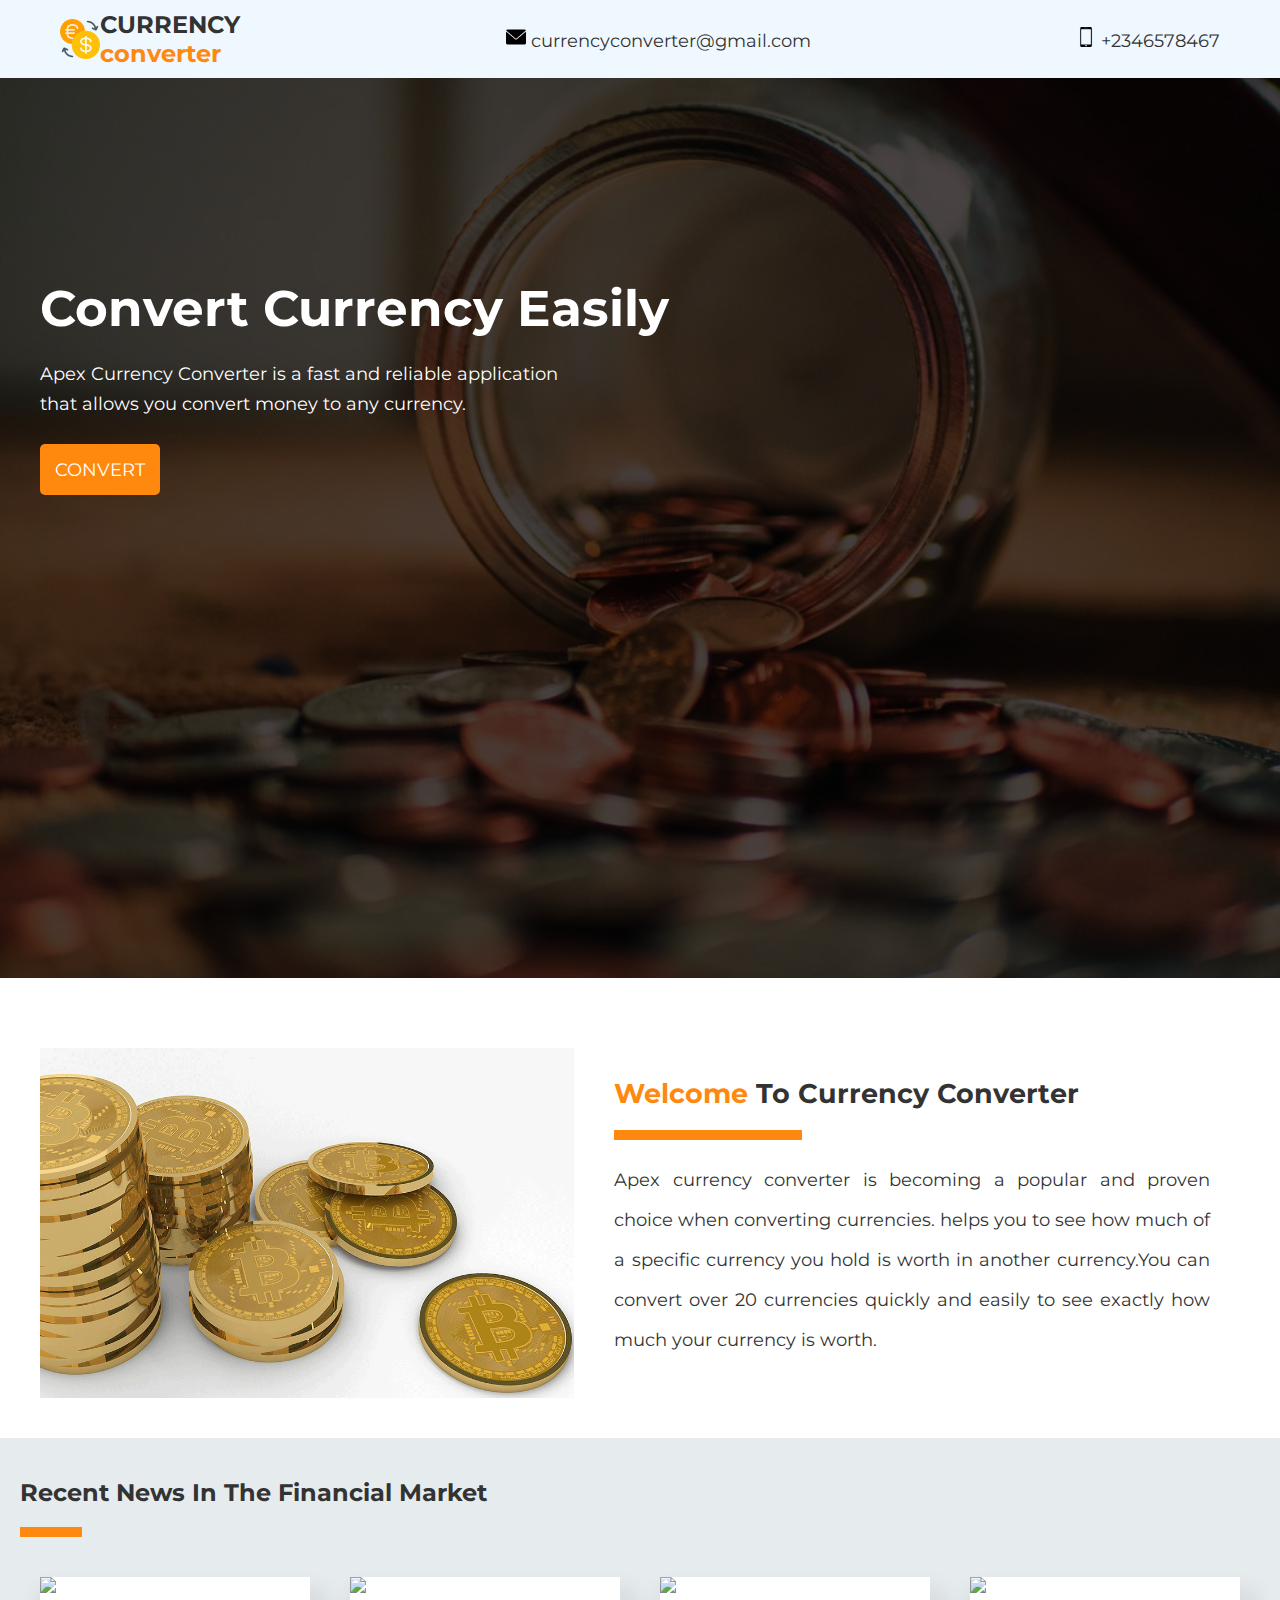
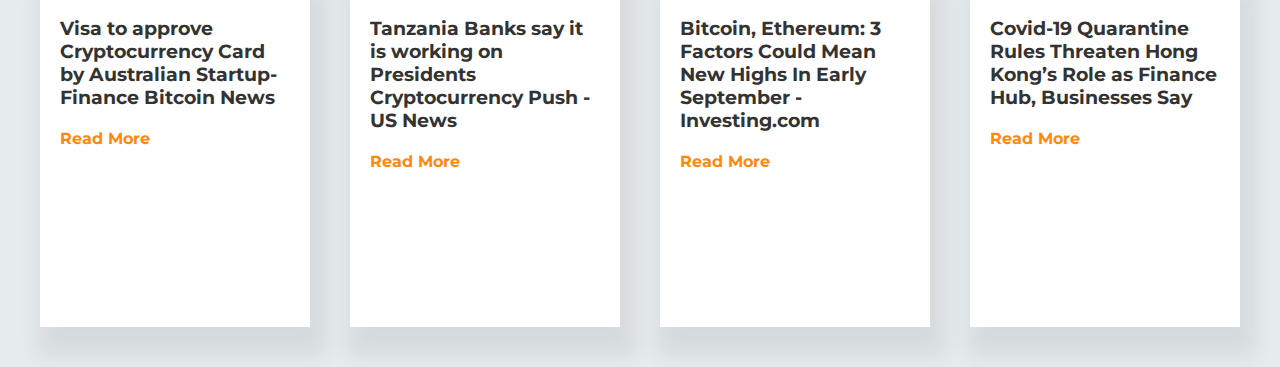
==== commit 538babe2: "made some other changes to the index file" ====
--- a/index.html
+++ b/index.html
@@ -14,87 +14,73 @@
     <title>Currency Converter</title>
 </head>
 <body>
-    <header id='header'>
-        <nav>
-            <div class="brand-logo">
-                <img class="logo" src="/images/exchange.png" alt="brandlogo">
-                <h1>CURRENCY <span class="currency">converter</span></h1>
-            </div>
-            <ul class="nav-links lg">
-                <li><a href="index.html">Home</a></li>
-                <li><a href="#about">About</a></li>
-                <li><a href="#blog">Blog</a></li>
-                <li><a href="/converter.html" class='convert'>Convert</a></li>
-            </ul>
-            <img id='nav-toggler' class='nav-toggler' src='/icons/hamburger.png' alt='menu icon'>
-        </nav>
-        <ul class="nav-links sm hide" id='nav-links'>
+    <header>
+        <div class="brand-logo">
+            <img class="logo" src="/images/exchange.png" alt="brandlogo">
+            <h1>CURRENCY <span class="currency">converter</span></h1>
+        </div>
+        <div class="email">
+            <img class="email-icon" src="/images/envelope.png" alt="email">
+            currencyconverter@gmail.com
+        </div>
+        <div class="phone">
+            <img class="phone-icon" src="/images/smartphone-call.png" alt="phonenumber">
+            +2346578467
+        </div>
+    </header>
+    <!-- <nav>
+        <ul class="nav-links">
             <li><a href="index.html">Home</a></li>
             <li><a href="#about">About</a></li>
             <li><a href="#blog">Blog</a></li>
-            <li><a href="/converter.html" class='convert'>Convert</a></li>
         </ul>
-    </header>
+    </nav> -->
     <main class="container">
-        <section class="hero-banner" id='hero-banner'>
-            <h2>Convert Currency <span style="color:#f17b04">Easily</span></h2>
+        <div class="hero-banner">
+            <h2>Convert Currency Easily</h2>
             <p>Apex Currency Converter is a fast and reliable application<br>that allows you convert money to any currency.</p>
             <a class="convert-btn" href="./converter.html">CONVERT</a>
-        </section>
-        <section class="container about-section" id="about">
-            <img src="./images/cryto.png">
-            <div class="text">
-            <h1><span style="color:#ff880e">Welcome</span> To Apex Currency Converter</h1>
-            <p>
-                Apex currency converter is becoming a popular and proven choice when converting currencies. It helps you to see how much of a specific currency
-            you hold is worth in another currency. You can convert over 20 currencies quickly and easily
-            to see exactly how much your currency is worth. 
-            </p>
+        </div>
+    </main>
+    <section class="container about-section" id="about">
+        <img src="./images/cryto.png">
+        <div class="text">
+          <h1><span style="color:#ff880e">Welcome</span> To Currency Converter</h1>
+          <p>
+            Apex currency converter is becoming a popular and proven choice when converting currencies. helps you to see how much of a specific currency
+           you hold is worth in another currency.You can convert over 20 currencies quickly and easily
+           to see exactly how much your currency is worth. 
+         </p>
+         </div>
+        </div>
+      </div>
+     </section>
+     <section class="container blog-section" id="blog">
+        <div class="text-center">
+            <h1> Recent News<span> In The Financial Market</span></h1>
+        </div>
+        <div class="blog-card">
+            <div class="blog-box">
+                <img src="images/image5.jpg">
+                <h3>Visa to approve Cryptocurrency Card by Australian Startup- Finance Bitcoin News</h3>
+                <a target="_blank" href="https://news.bitcoin.com/visa-cryptocurrency-card-australian-startup/">Read More</a>
             </div>
+            <div class="blog-box">
+                <img src="images/image3.jpg">
+                <h3>Tanzania Banks say it is working on Presidents Cryptocurrency Push - US News</h3>
+                <a target="_blank"  href="https://www.usnews.com/news/technology/articles/2021-06-25/tanzania-central-bank-says-it-is-working-on-presidents-cryptocurrency-push">Read More</a>
+            </div>
+            <div class="blog-box">
+                <img src="images/image4.jpg">
+                <h3>Bitcoin, Ethereum: 3 Factors Could Mean New Highs In Early September - Investing.com </h3>
+                <a target="_blank" href="https://ng.investing.com/analysis/bitcoin-ethereum-3-factors-could-mean-new-highs-in-early-september-90229">Read More</a>
+            </div>
+            <div class="blog-box">
+                <img src="images/image5.jpg">
+                <h3>Covid-19 Quarantine Rules Threaten Hong Kong’s Role as Finance Hub, Businesses Say</h3>
+                <a target="_blank"  href="https://www.wsj.com/articles/covid-19-quarantine-rules-threaten-hong-kongs-role-as-finance-hub-businesses-say-11630067400?mod=markets_major_pos12">Read More</a>
             </div>
         </div>
-        </section>
-        <section class="container blog-section" id="blog">
-            <div class="text-center">
-                <h1> Recent News<span> In The Financial Market</span></h1>
-            </div>
-            <div class="blog-card">
-                <div class="blog-box">
-                    <img src="images/image5.jpg">
-                    <h3>Visa to approve Cryptocurrency Card by Australian Startup- Finance Bitcoin News</h3>
-                    <a target="_blank" href="https://news.bitcoin.com/visa-cryptocurrency-card-australian-startup/">Read More</a>
-                </div>
-                <div class="blog-box">
-                    <img src="images/image3.jpg">
-                    <h3>Tanzania Banks say it is working on Presidents Cryptocurrency Push - US News</h3>
-                    <a target="_blank"  href="https://www.usnews.com/news/technology/articles/2021-06-25/tanzania-central-bank-says-it-is-working-on-presidents-cryptocurrency-push">Read More</a>
-                </div>
-                <div class="blog-box">
-                    <img src="images/image4.jpg">
-                    <h3>Bitcoin, Ethereum: 3 Factors Could Mean New Highs In Early September - Investing.com </h3>
-                    <a target="_blank" href="https://ng.investing.com/analysis/bitcoin-ethereum-3-factors-could-mean-new-highs-in-early-september-90229">Read More</a>
-                </div>
-                <div class="blog-box">
-                    <img src="images/image5.jpg">
-                    <h3>Covid-19 Quarantine Rules Threaten Hong Kong’s Role as Finance Hub, Businesses Say</h3>
-                    <a target="_blank"  href="https://www.wsj.com/articles/covid-19-quarantine-rules-threaten-hong-kongs-role-as-finance-hub-businesses-say-11630067400?mod=markets_major_pos12">Read More</a>
-                </div>
-            </div>
-        </section>
-    </main>
-    <footer>
-        <div class='contacts'>
-            <div class='contact'>
-                <img src='images/envelope.png' alt='email'>
-                apexcurrencyconverter@mail.com
-            </div>
-            <div class='contact'>
-                <img src='images/smartphone-call.png' alt='phone number'>
-                +2346578467
-            </div>
-        </div>
-        <p> &copy; 2021 Apex Currency Converter</p>
-    </footer>
-    <script src='nav.js'></script>
+    </section>
 </body>
-</html>
+</html>--- a/style.css
+++ b/style.css
@@ -9,23 +9,17 @@
     font-size: 1.1rem;
     font-family: 'Montserrat', sans-serif;
 }
-
+.container{
+    width: 100%;
+}
 header {
     background-color:aliceblue;
-    padding: 15px 40px 15px 50px;
-    position: fixed;
-    top: 0;
-    width: 100%;
-    transition: top 0.3s;
-    z-index: 100;
-}
-
-nav {
     margin: 0;
     display: flex;
     justify-content: space-between;
     align-items: center;
-} 
+    padding: 10px 60px;
+}
 
 .brand-logo {
     display: flex;
@@ -33,11 +27,11 @@
 }
 
 .logo {
-    width: 35px;
+    width: 40px;
 }
 
 h1{
-    font-size: 22px;
+    font-size: 24px;
 }
 
 .currency {
@@ -51,42 +45,29 @@
 
 }
 
+nav {
+    width: 65%;
+    margin-left: auto;
+    padding: 10px;
+    background-color: #ff880e;
+    position: absolute;
+    top: 75px;
+    right: 0px;
+} 
+
+
 .nav-links {
     display: flex;
+    padding: 10px 30px;
     margin: 0;
     list-style-type: none;
     column-gap: 40px;
 }
 
-.nav-toggler,
-.nav-links.sm {
-    display: none;
-}
-
 .nav-links a {
-    color: #ff880e;
+    color: #fff;
     text-decoration: none;
     text-transform: uppercase;
-    padding-bottom: 10px;
-}
-
-.nav-links a:hover {
-    border-bottom: 1px solid #ff880e;
-    color: #4b4646;
-}
-
-.nav-links .convert {
-    background-color: #ff880e;
-    color: #fff;
-    border-radius: 10px;
-    padding: 10px 20px;
-    border: 1.5px solid #fff;
-}
-
-.nav-links .convert:hover {
-    background-color: #fff;
-    color: #ff880e;
-    border: 1.5px solid #ff880e;
 }
 
 .hero-banner {
@@ -97,13 +78,12 @@
     background-image: url(images/bg2.jpg);
     height: 100vh;
     background-repeat: no-repeat;
-    width: 100%;
 }
 
 .hero-banner h2 {
     font-size: 50px;
     color: white;
-    padding-top: 280px;
+    padding-top: 200px;
     margin-left: 40px;
     font-family: 'Montserrat', sans-serif;
     font-weight: bold;
@@ -122,12 +102,10 @@
     background: #ff880e;
     padding: 15px;
     border-radius: 5px;
-    font-weight: bold;
 }
 .convert-btn:hover {
-    color: #ff880e;
-    background: #fff;
-    border: 1px solid #ff880e;
+    color: white;
+    background: #af5a05;
 }
 button a{
     text-decoration: none;
@@ -150,19 +128,40 @@
   button:hover,button a:hover {
     color: #ff880e;
 }
-
+  button::after {
+    content: "";
+    background: #fff;
+    position: absolute;
+    z-index: -1;
+    padding: 0.85em 0.75em;
+    display: block;
+}
+  button[class^="slide"]::after {
+    transition: all 0.35s;
+}
+  button[class^="slide"]:hover::after {
+    left: 0;
+    right: 0;
+    top: 0;
+    bottom: 0;
+    transition: all 0.35s;
+}
+  button.slide_from_left::after {
+    top: 0;
+    bottom: 0;
+    left: -100%;
+    right: 100%;
+}
 .about-section {
     display: flex;
+    justify-content: space-evenly;
     align-items: center;
     padding: 40px;
-}
-
-.about-section img,
-.about-section .text {
-    width: 50%;
-}
-
+    /* height: 100vh; */
+}
 .about-section img {
+    width: auto;
+    height: 350px;
     margin: 30px 40px 0 0;
 }
 .about-section h1{
@@ -190,20 +189,15 @@
     padding: 20px;
     font-size: 1rem;
     font-family: 'Montserrat', sans-serif;
-    background-color: aliceblue;
-}
-
-.blog-section h1 {
-    margin-left: 30px;
-}
-
+    background-color: rgb(230, 235, 238);
+    /* height: 100vh; */
+}
 .text-center{
     text-align: left;
     margin: 20px 0;
 }
 .blog-card{
     display: flex;
-    flex-wrap: wrap;
     justify-content: center;
 }
 
@@ -242,95 +236,19 @@
     width: 15%; /* This will be the new width of your border when on hover */
 }
 
-footer {
-    background-color: gray;
-    padding: 40px 20px;
-    color: #fff !important;
-}
-
-footer .contacts {
-    display: flex;
-    justify-content: center;
-    column-gap: 40px;
-    flex-wrap: wrap;
-    row-gap: 20px;
-}
-
-footer .contact {
-    display: flex;
-    align-items: center;
-    column-gap: 10px;
-    color: #fff !important;
-}
-
-footer img {
-    width: 30px;
-}
-
-footer p {
-    text-align: center;
-    margin-top: 20px;
-    color: #fff !important;
-}
-
-@media only screen and (max-width: 992px){
-    .about-section {
-        flex-direction: column-reverse;
-        row-gap: 35px;
-    }
-
-    .about-section img {
-        margin: 0;
-    }
-
-    .about-section img,
-    .about-section .text {
-        width: 90%;
-    }
-}
-
 @media only screen and (max-width: 768px){
     body{
         font-size: 1rem;
     }
-
-    .nav-links {
+    
+    nav, .email, .phone{
+        display: none;
+    }
+    .hero-banner h2{
+        font-size: 2rem;
+    }
+    .about-section{
         flex-direction: column;
-        row-gap: 25px;
-        margin: 25px 0;
-    }
-    
-    .nav-links.lg{
-        display: none;
-    }
-
-    .nav-toggler {
-        display: block;
-        width: 50px;
-    }
-
-    .nav-links.sm {
-        display: flex;
-    }
-
-    .nav-links.sm.hide {
-        display: none;
-    }
-
-    .nav-links li:last-of-type {
-        margin-top: 10px;
-    }
-    .hero-banner h2 {
-        font-size: 40px;
-        padding-top: 240px;
-    }
-
-    .hero-banner.shift {
-        margin-top: 295px;
-    }
-
-    .about-section{
-        padding: 40px 0;
     }
     .text{
         padding: 10px;
@@ -338,33 +256,15 @@
     .text h1{
         font-size: 1.6rem;
     }
-
+    .about-section img{
+        margin-left: 30px;
+        width: 400px;
+    }
     .header{
         font-size: 20px;
         text-align: center;
     }
-}
-
-@media only screen and (max-width: 425px) {
-    header {
-        padding: 15px 25px;
-    }
-
-    .hero-banner h2,
-    .hero-banner p {
-        margin-right: 20px;
-    }
-
-    .about-section img,
-    .about-section .text {
-        width: 100%;
-    }
-
-    .about-section .text {
-        padding: 10px 20px;
-    }
-
-    .blog-section h1 {
-        margin-left: unset;
-    }
-}+    .blog-card{
+        flex-direction: column;
+    }
+}
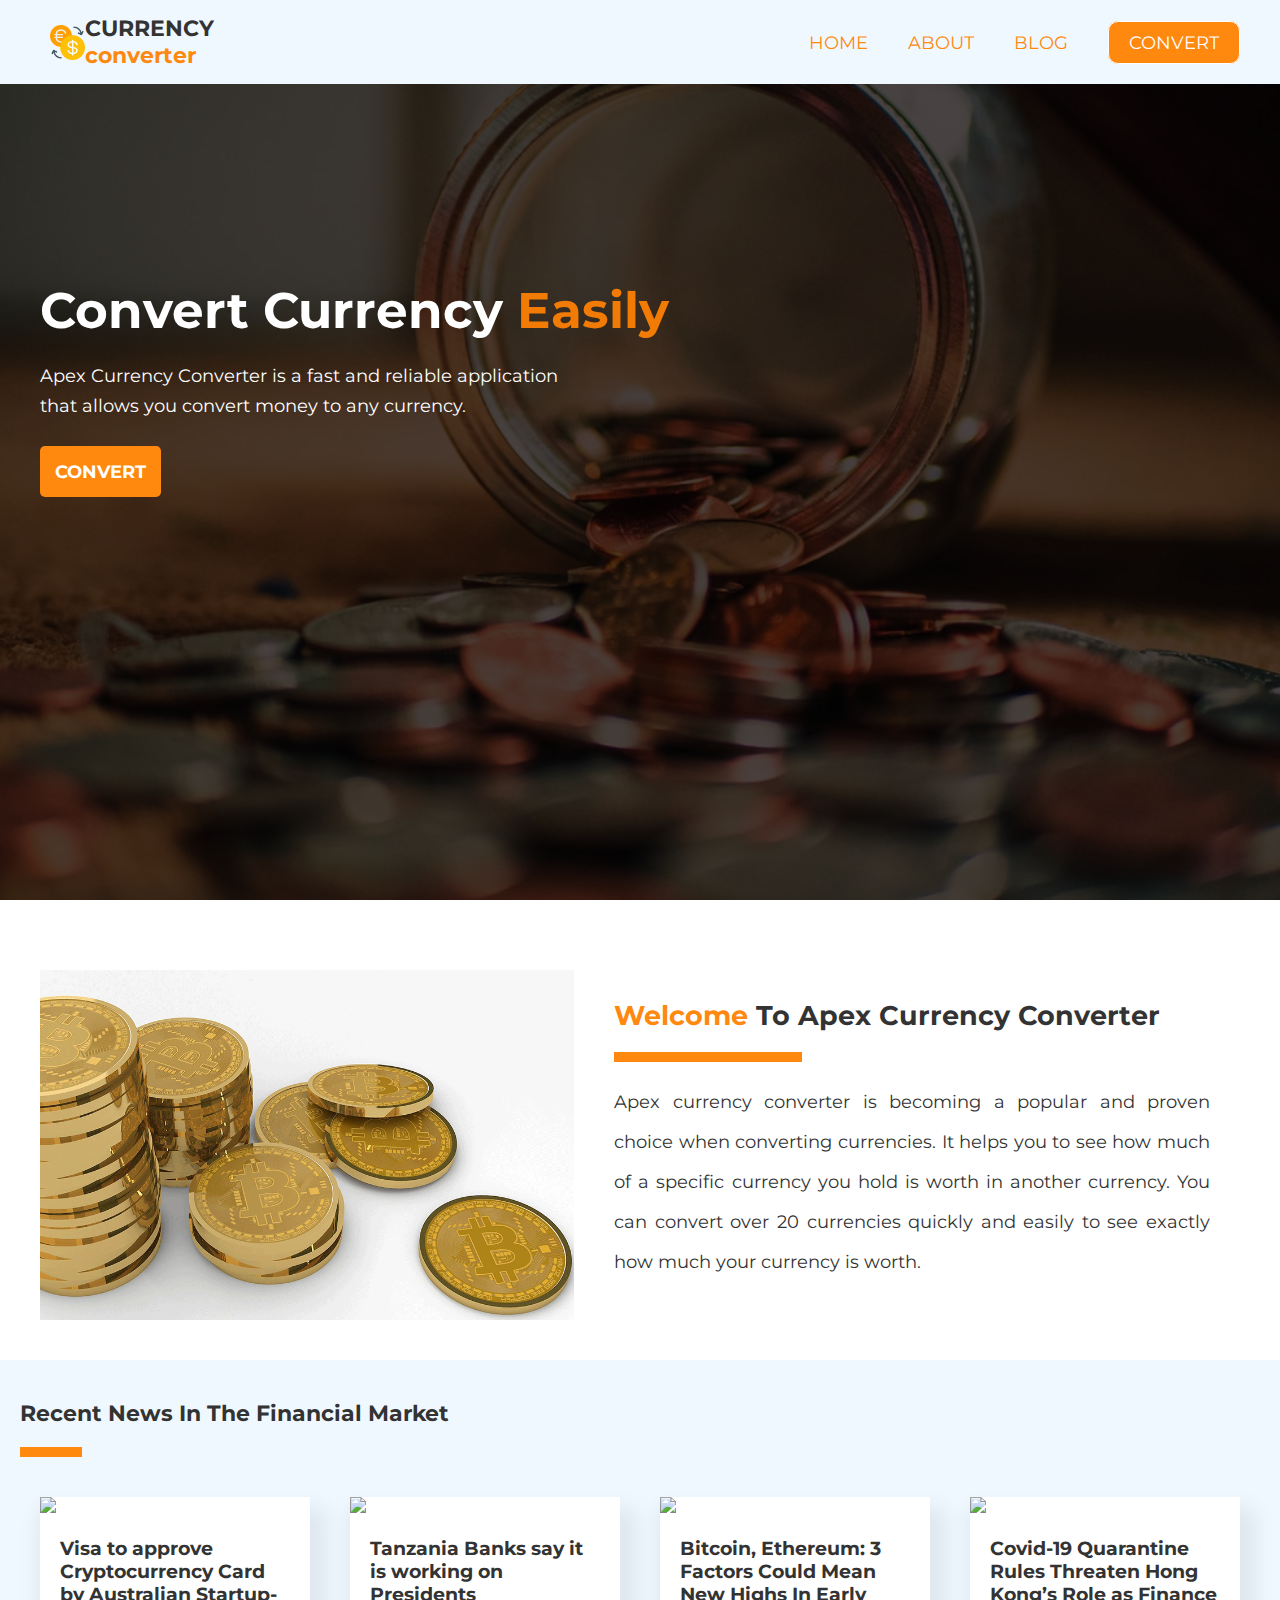
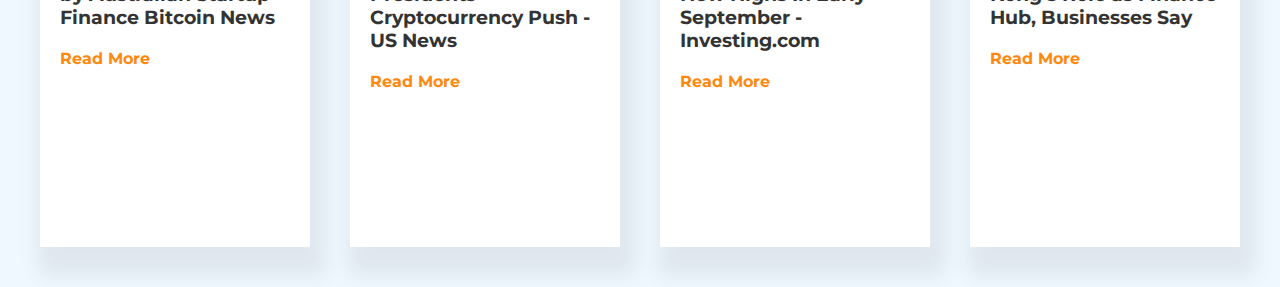
==== commit 96ee81f8: "made some other changes to the index page" ====
--- a/index.html
+++ b/index.html
@@ -14,30 +14,30 @@
     <title>Currency Converter</title>
 </head>
 <body>
-    <header>
-        <div class="brand-logo">
-            <img class="logo" src="/images/exchange.png" alt="brandlogo">
-            <h1>CURRENCY <span class="currency">converter</span></h1>
-        </div>
-        <div class="email">
-            <img class="email-icon" src="/images/envelope.png" alt="email">
-            currencyconverter@gmail.com
-        </div>
-        <div class="phone">
-            <img class="phone-icon" src="/images/smartphone-call.png" alt="phonenumber">
-            +2346578467
-        </div>
-    </header>
-    <!-- <nav>
-        <ul class="nav-links">
+    <header id='header'>
+        <nav>
+            <div class="brand-logo">
+                <img class="logo" src="/images/exchange.png" alt="brandlogo">
+                <h1>CURRENCY <span class="currency">converter</span></h1>
+            </div>
+            <ul class="nav-links lg">
+                <li><a href="index.html">Home</a></li>
+                <li><a href="#about">About</a></li>
+                <li><a href="#blog">Blog</a></li>
+                <li><a href="/converter.html" class='convert'>Convert</a></li>
+            </ul>
+            <img id='nav-toggler' class='nav-toggler' src='/icons/hamburger.png' alt='menu icon'>
+        </nav>
+        <ul class="nav-links sm hide" id='nav-links'>
             <li><a href="index.html">Home</a></li>
             <li><a href="#about">About</a></li>
             <li><a href="#blog">Blog</a></li>
+            <li><a href="/converter.html" class='convert'>Convert</a></li>
         </ul>
-    </nav> -->
+    </header>
     <main class="container">
         <div class="hero-banner">
-            <h2>Convert Currency Easily</h2>
+            <h2>Convert Currency <span style="color:#f17b04">Easily</span></h2>
             <p>Apex Currency Converter is a fast and reliable application<br>that allows you convert money to any currency.</p>
             <a class="convert-btn" href="./converter.html">CONVERT</a>
         </div>
@@ -45,10 +45,10 @@
     <section class="container about-section" id="about">
         <img src="./images/cryto.png">
         <div class="text">
-          <h1><span style="color:#ff880e">Welcome</span> To Currency Converter</h1>
+          <h1><span style="color:#ff880e">Welcome</span> To Apex Currency Converter</h1>
           <p>
-            Apex currency converter is becoming a popular and proven choice when converting currencies. helps you to see how much of a specific currency
-           you hold is worth in another currency.You can convert over 20 currencies quickly and easily
+            Apex currency converter is becoming a popular and proven choice when converting currencies. It helps you to see how much of a specific currency
+           you hold is worth in another currency. You can convert over 20 currencies quickly and easily
            to see exactly how much your currency is worth. 
          </p>
          </div>
@@ -82,5 +82,6 @@
             </div>
         </div>
     </section>
+    <script src='nav.js'></script>
 </body>
-</html>+</html>
--- a/style.css
+++ b/style.css
@@ -9,17 +9,23 @@
     font-size: 1.1rem;
     font-family: 'Montserrat', sans-serif;
 }
-.container{
-    width: 100%;
-}
+
 header {
     background-color:aliceblue;
+    padding: 15px 40px 15px 50px;
+    position: fixed;
+    top: 0;
+    width: 100%;
+    transition: top 0.3s;
+    z-index: 100;
+}
+
+nav {
     margin: 0;
     display: flex;
     justify-content: space-between;
     align-items: center;
-    padding: 10px 60px;
-}
+} 
 
 .brand-logo {
     display: flex;
@@ -27,11 +33,11 @@
 }
 
 .logo {
-    width: 40px;
+    width: 35px;
 }
 
 h1{
-    font-size: 24px;
+    font-size: 22px;
 }
 
 .currency {
@@ -45,29 +51,42 @@
 
 }
 
-nav {
-    width: 65%;
-    margin-left: auto;
-    padding: 10px;
-    background-color: #ff880e;
-    position: absolute;
-    top: 75px;
-    right: 0px;
-} 
-
-
 .nav-links {
     display: flex;
-    padding: 10px 30px;
     margin: 0;
     list-style-type: none;
     column-gap: 40px;
 }
 
+.nav-toggler,
+.nav-links.sm {
+    display: none;
+}
+
 .nav-links a {
+    color: #ff880e;
+    text-decoration: none;
+    text-transform: uppercase;
+    padding-bottom: 10px;
+}
+
+.nav-links a:hover {
+    border-bottom: 1px solid #ff880e;
+    color: #4b4646;
+}
+
+.nav-links .convert {
+    background-color: #ff880e;
     color: #fff;
-    text-decoration: none;
-    text-transform: uppercase;
+    border-radius: 10px;
+    padding: 10px 20px;
+    border: 1.5px solid #fff;
+}
+
+.nav-links .convert:hover {
+    background-color: #fff;
+    color: #ff880e;
+    border: 1.5px solid #ff880e;
 }
 
 .hero-banner {
@@ -78,12 +97,13 @@
     background-image: url(images/bg2.jpg);
     height: 100vh;
     background-repeat: no-repeat;
+    width: 100%;
 }
 
 .hero-banner h2 {
     font-size: 50px;
     color: white;
-    padding-top: 200px;
+    padding-top: 280px;
     margin-left: 40px;
     font-family: 'Montserrat', sans-serif;
     font-weight: bold;
@@ -102,10 +122,12 @@
     background: #ff880e;
     padding: 15px;
     border-radius: 5px;
+    font-weight: bold;
 }
 .convert-btn:hover {
-    color: white;
-    background: #af5a05;
+    color: #ff880e;
+    background: #fff;
+    border: 1px solid #ff880e;
 }
 button a{
     text-decoration: none;
@@ -128,6 +150,127 @@
   button:hover,button a:hover {
     color: #ff880e;
 }
+
+.about-section {
+    display: flex;
+    justify-content: space-evenly;
+    align-items: center;
+    padding: 40px;
+    /* height: 100vh; */
+}
+.about-section img {
+    width: auto;
+    height: 350px;
+    margin: 30px 40px 0 0;
+}
+.about-section h1{
+    font-size: 1.7rem;
+    margin: 20px 0;
+}
+.about-section p{
+    line-height: 40px;
+    text-align: justify;
+    margin-right: 30px;
+}
+.text h1:after {
+    content: ""; /* This is necessary for the pseudo element to work. */ 
+    display: block; /* This will put the pseudo element on its own line. */
+    width: 30%; /* Change this to whatever width you want to have before hover. */
+    padding-top: 20px; /* This creates some space between the element and the border. */
+    border-bottom: 10px solid #ff880e; /* This creates the border. Replace black with whatever color you want. */
+    transition: .5s; /* This establishes the amount of time in seconds the animation should take from start to finish */
+}
+
+.text h1:hover:after {
+    width: 50%; /* This will be the new width of your border when on hover */
+}
+.blog-section{
+    padding: 20px;
+    font-size: 1rem;
+    font-family: 'Montserrat', sans-serif;
+    background-color: aliceblue;
+    /* height: 100vh; */
+}
+.text-center{
+    text-align: left;
+    margin: 20px 0;
+}
+.blog-card{
+    display: flex;
+    justify-content: center;
+}
+
+.blog-box{
+    background: #fff;
+    box-shadow: 7px 20px 20px 9px rgb(0 0 0 / 7%);
+    width: 300px;
+    margin: 20px;
+    color:#4b4646;
+    height: 350px;
+}
+/* .blog-box img {
+    width: auto;
+    height: 100px;
+} */
+.blog-box h3{
+    margin: 10px 0;
+    padding: 10px 20px;
+}
+.blog-box a{
+    text-decoration: none;
+    color:#ff880e ;
+    font-weight: bold;
+    padding: 20px;
+}
+.text-center h1:after {
+    content: ""; /* This is necessary for the pseudo element to work. */ 
+    display: block; /* This will put the pseudo element on its own line. */
+    width: 5%; /* Change this to whatever width you want to have before hover. */
+    padding-top: 20px; /* This creates some space between the element and the border. */
+    border-bottom: 10px solid #ff880e; /* This creates the border. Replace black with whatever color you want. */
+    transition: .5s; /* This establishes the amount of time in seconds the animation should take from start to finish */
+}
+
+.text-center h1:hover:after {
+    width: 15%; /* This will be the new width of your border when on hover */
+}
+/* .hero-banner {
+    background-image: url(/images/coin-fist.jpeg);
+    height: 80vh;
+    background-repeat: no-repeat;
+    background-size: cover;
+    text-align:center;
+    margin-top: 84px;
+}
+
+.hero-banner h2 {
+    font-size: 50px;
+    color: white;
+    padding-top: 200px;
+    font-family: 'Montserrat', sans-serif;
+    font-weight: bold;
+} */
+/* button a{
+    text-decoration: none;
+    color: white;
+} */
+/* button {
+    font-size: 1em;
+    background: #ff880e;
+    color: #fff;
+    border: 0.1rem solid #ff880e;
+    padding: 0.85em 0.75em;
+    margin-top: 1.5rem;
+    position: relative;
+    z-index: 1;
+    overflow: hidden;
+    font-family: 'Montserrat', sans-serif;
+    font-weight: bold;
+    border-radius: 5px;
+}
+  button a:hover {
+    color: #ff880e;
+}
   button::after {
     content: "";
     background: #fff;
@@ -145,52 +288,37 @@
     top: 0;
     bottom: 0;
     transition: all 0.35s;
-}
-  button.slide_from_left::after {
+} */
+  /* button.slide_from_left::after {
     top: 0;
     bottom: 0;
     left: -100%;
     right: 100%;
-}
-.about-section {
+} */
+/* .about-section {
     display: flex;
     justify-content: space-evenly;
     align-items: center;
-    padding: 40px;
-    /* height: 100vh; */
-}
-.about-section img {
-    width: auto;
-    height: 350px;
+    padding: 20px 90px 20px 0;
+} */
+/* .about-section img {
+    width: 700px;
     margin: 30px 40px 0 0;
-}
-.about-section h1{
+} */
+/* .about-section h1{
     font-size: 1.7rem;
     margin: 20px 0;
-}
-.about-section p{
-    line-height: 40px;
+} */
+/* .about-section p{
+    line-height: 30px;
     text-align: justify;
-    margin-right: 30px;
-}
-.text h1:after {
-    content: ""; /* This is necessary for the pseudo element to work. */ 
-    display: block; /* This will put the pseudo element on its own line. */
-    width: 30%; /* Change this to whatever width you want to have before hover. */
-    padding-top: 20px; /* This creates some space between the element and the border. */
-    border-bottom: 10px solid #ff880e; /* This creates the border. Replace black with whatever color you want. */
-    transition: .5s; /* This establishes the amount of time in seconds the animation should take from start to finish */
-}
-
-.text h1:hover:after {
-    width: 50%; /* This will be the new width of your border when on hover */
-}
-.blog-section{
+} */
+
+
+/* .blog-section{
     padding: 20px;
     font-size: 1rem;
     font-family: 'Montserrat', sans-serif;
-    background-color: rgb(230, 235, 238);
-    /* height: 100vh; */
 }
 .text-center{
     text-align: left;
@@ -209,44 +337,66 @@
     color:#4b4646;
     height: 350px;
 }
-/* .blog-box img {
-    width: auto;
-    height: 100px;
-} */
 .blog-box h3{
     margin: 10px 0;
-    padding: 10px 20px;
+    padding: 10px;
 }
 .blog-box a{
     text-decoration: none;
     color:#ff880e ;
     font-weight: bold;
-    padding: 20px;
-}
-.text-center h1:after {
-    content: ""; /* This is necessary for the pseudo element to work. */ 
-    display: block; /* This will put the pseudo element on its own line. */
-    width: 5%; /* Change this to whatever width you want to have before hover. */
-    padding-top: 20px; /* This creates some space between the element and the border. */
-    border-bottom: 10px solid #ff880e; /* This creates the border. Replace black with whatever color you want. */
-    transition: .5s; /* This establishes the amount of time in seconds the animation should take from start to finish */
-}
-
-.text-center h1:hover:after {
-    width: 15%; /* This will be the new width of your border when on hover */
-}
+    padding: 10px;
+} */
+
+
 
 @media only screen and (max-width: 768px){
     body{
         font-size: 1rem;
     }
+
+    .nav-links {
+        flex-direction: column;
+        row-gap: 25px;
+        margin: 25px 0;
+    }
     
-    nav, .email, .phone{
+    .nav-links.lg{
         display: none;
     }
-    .hero-banner h2{
-        font-size: 2rem;
-    }
+
+    .nav-toggler {
+        display: block;
+        width: 50px;
+    }
+
+    .nav-links.sm {
+        display: flex;
+    }
+
+    .nav-links.sm.hide {
+        display: none;
+    }
+
+    .nav-links li:last-of-type {
+        margin-top: 10px;
+    }
+    .hero-banner h2 {
+        font-size: 40px;
+        padding-top: 240px;
+    }
+
+    /* .hero-banner {
+        margin-top: 84px;
+    } */
+
+    .hero-banner.shift {
+        margin-top: 295px;
+    }
+
+    /* .hero-banner h2{
+        font-size: 2.1rem;
+    } */
     .about-section{
         flex-direction: column;
     }
@@ -257,8 +407,8 @@
         font-size: 1.6rem;
     }
     .about-section img{
-        margin-left: 30px;
-        width: 400px;
+        margin: 30px;
+        width: 500px;
     }
     .header{
         font-size: 20px;
@@ -268,3 +418,9 @@
         flex-direction: column;
     }
 }
+
+@media only screen and (max-width: 425px) {
+    header {
+        padding: 15px 25px;
+    }
+}